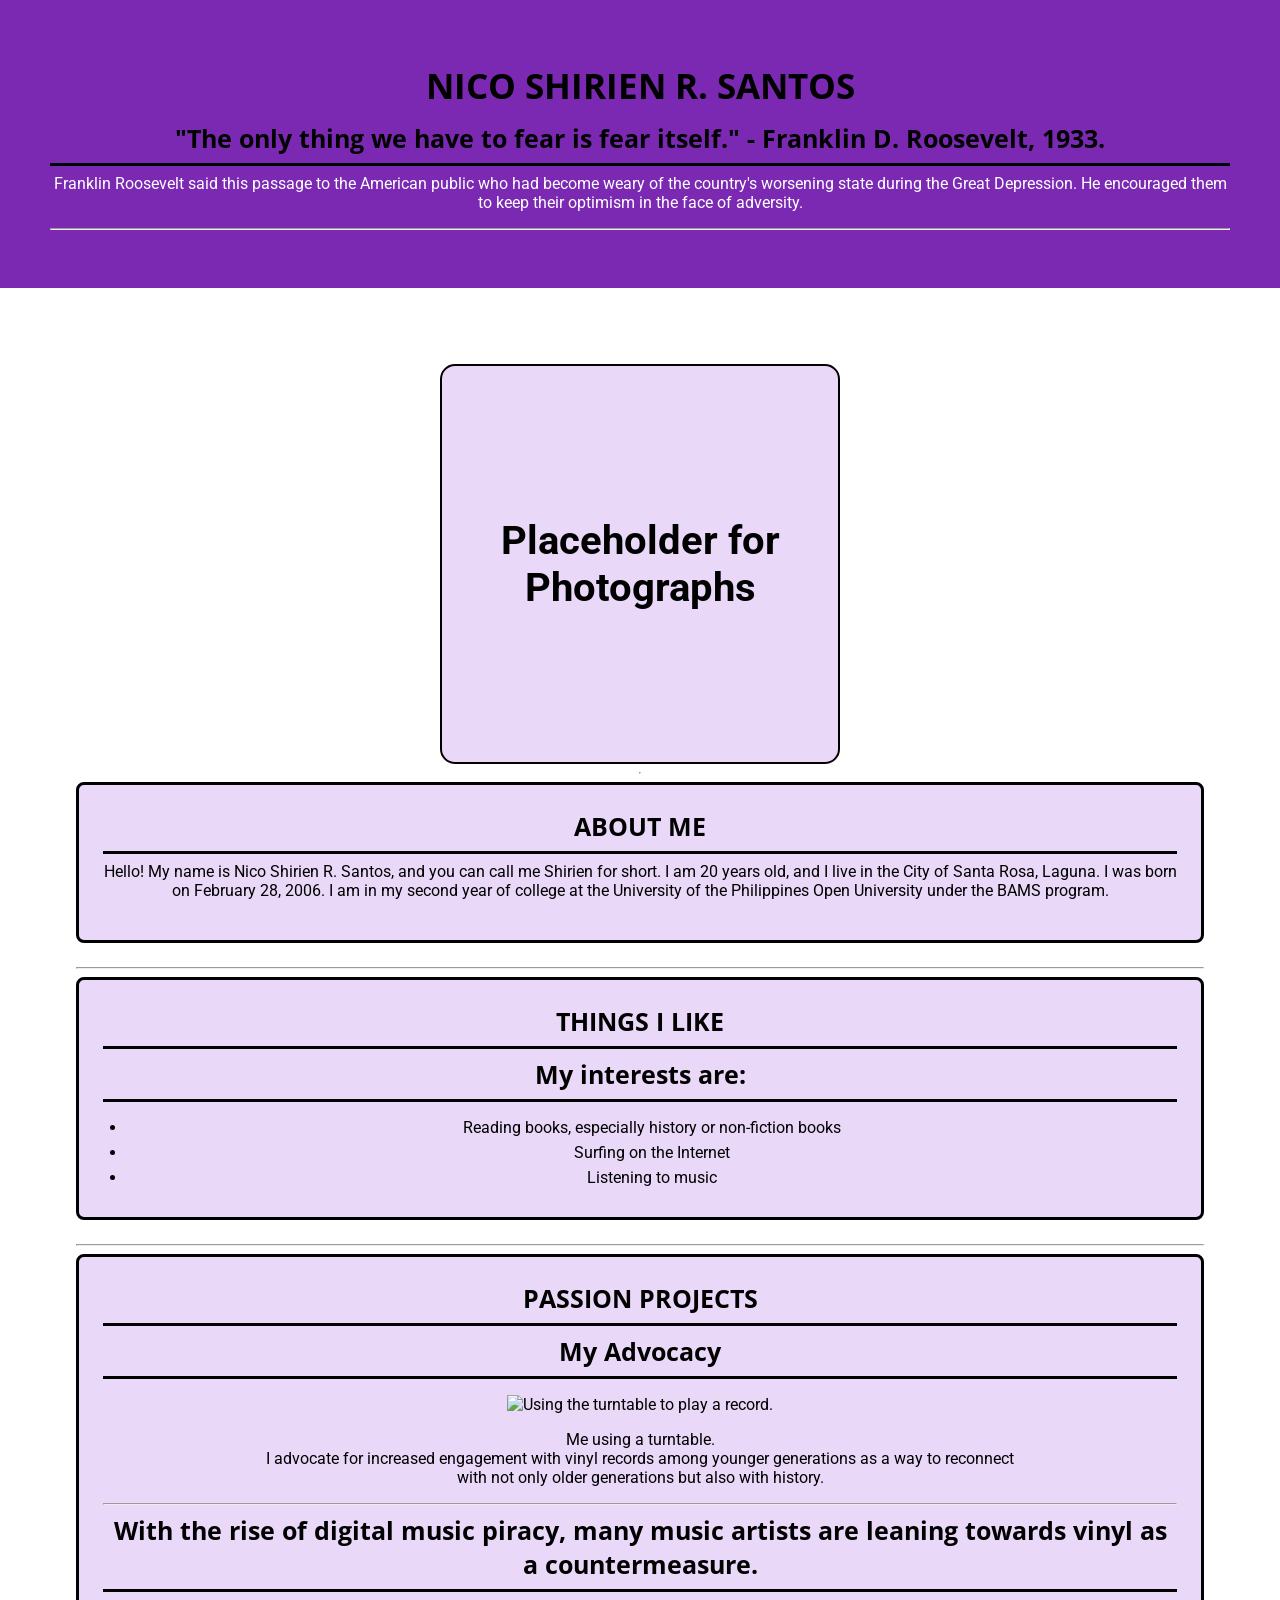
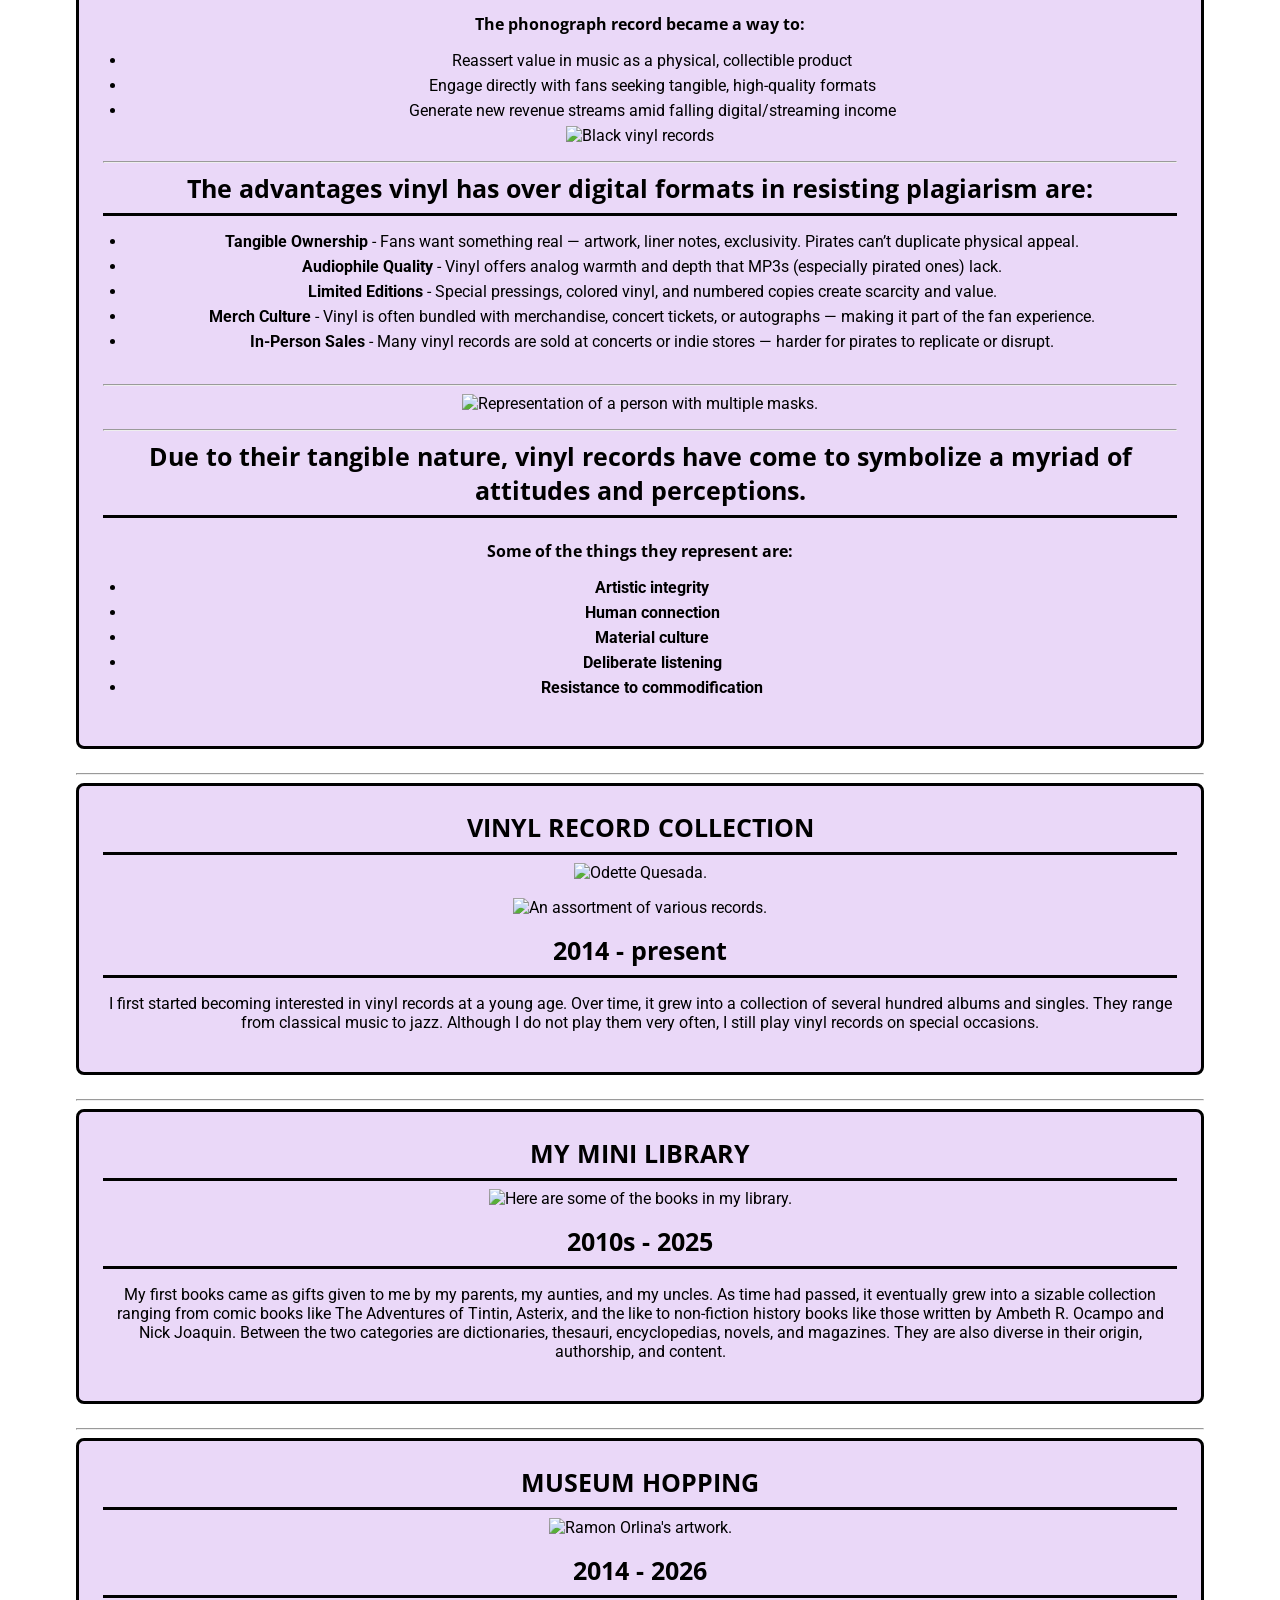
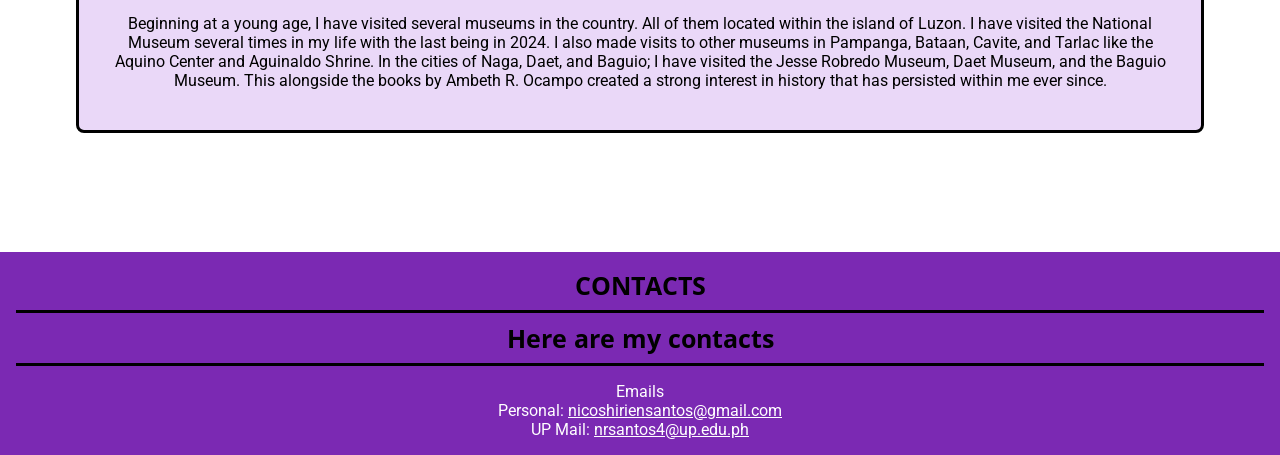
==== index.html @ 2375fdfd "Update index.html" ====
<!DOCTYPE html>
<html lang="en">
<head>
 <meta charset="utf-8">
 <meta name="viewport" content="width=device-width, initial-scale=1.0">
 <title>My Profile</title>
 <link rel="preconnect" href="https://fonts.googleapis.com">
 <link rel="preconnect" href="https://fonts.gstatic.com" crossorigin>
 <link href="https://fonts.googleapis.com/css2?family=Open+Sans:ital,wght@0,300..800;1,300..800&family=Roboto:ital,wght@0,100..900;1,100..900&display=swap"  rel="stylesheet">
 <link rel="stylesheet" href="./style.css">
</head>
<body>
  <header>
     <h1> NICO SHIRIEN R. SANTOS </h1>
     <h2> "The only thing we have to fear is fear itself." - Franklin D. Roosevelt, 1933. </h2>
     <p> Franklin Roosevelt said this passage to the American public who had become weary of the country's worsening state during the Great Depression. He encouraged them to keep their optimism in the face of adversity. 
     </p>
     <hr>
   </header>

<main>
     <div class="myprofile">

     <div class="profile-photo">
           Placeholder for Photographs
     </div>
     
     <hr>
     <div class="profile-content">
     <section>
     <h2> ABOUT ME </h2>
     <p> Hello! My name is Nico Shirien R. Santos, and you can call me Shirien for short. I am 20 years old, and I live in the City of Santa Rosa, Laguna. 
I was born on February 28, 2006. I am in my second year of college at the University of the Philippines Open University under the BAMS program. </p>
     </section>
     <hr>

     <section>
     <h2> THINGS I LIKE </h2>
     <h3> My interests are: </h3>
     <ul>
     <li> Reading books, especially history or non-fiction books </li>
     <li> Surfing on the Internet</li>
     <li> Listening to music </li>
     </ul>
     </section>
     <hr>
 
     <section>
       <h2> PASSION PROJECTS </h2>
       <h3> My Advocacy </h3>
      <p><img src="./images/turntable.jpg" alt="Using the turntable to play a record." height="500" width="380" ></p>

     <figcaption>Me using a turntable.</figcaption>

      <p>
        I advocate for increased engagement with vinyl records among younger generations as a way to reconnect <br> 
        with not only older generations but also with history.
     </p>

     <hr>
      <h3> With the rise of digital music piracy, many music artists are leaning towards vinyl as a countermeasure. </h3>
<h4> The phonograph record became a way to: </h4>
<ul>
<li> Reassert value in music as a physical, collectible product </li>

<li> Engage directly with fans seeking tangible, high-quality formats </li>

<li> Generate new revenue streams amid falling digital/streaming income </li> 
</ul>
     <p><img src="./images/vinylblack.jpg" alt="Black vinyl records" height="500" width="700" ></p>

     <hr>
     <h3>The advantages vinyl has over digital formats in resisting plagiarism are:</h3>
     <ul>
     <li> <strong> Tangible Ownership </strong> - Fans want something real — artwork, liner notes, exclusivity. Pirates can’t duplicate physical appeal. </li>

     <li> <strong> Audiophile Quality </strong> - Vinyl offers analog warmth and depth that MP3s (especially pirated ones) lack. </li> 
   
     <li> <strong> Limited Editions </strong> - Special pressings, colored vinyl, and numbered copies create scarcity and value. </li> 

     <li> <strong> Merch Culture </strong> - Vinyl is often bundled with merchandise, concert tickets, or autographs — making it part of the fan experience. </li>

     <li> <strong> In-Person Sales </strong> - Many vinyl records are sold at concerts or indie stores — harder for pirates to replicate or disrupt. </li>
     </ul>
     <br>
     <hr>
     <p><img src="./images/multiplefaces.png" alt="Representation of a person with multiple masks." height="500"
     width="700" ></p>
     <hr>  
     <h3> Due to their tangible nature, vinyl records have come to symbolize a myriad of attitudes and perceptions. </h3>
     <h4> Some of the things they represent are: </h4>
     <ul>
      <li><strong> Artistic integrity </strong></li>

      <li><strong> Human connection </strong></li> 
   
      <li><strong> Material culture </strong></li> 

      <li><strong> Deliberate listening </strong></li>

      <li><strong> Resistance to commodification </strong></li>
     </ul>
     <br>
     </section>
     <hr>
     <section>
     <h2> VINYL RECORD COLLECTION </h2>
     <p><img src="./images/odette.jpg" alt="Odette Quesada." height="500" width="380"> </p>
    
     <p><img src="./images/assortedrecords.jpg" alt="An assortment of various records." height="500" width="380" > </p> 
     <h3>  2014 - present </h3>
     <p> I first started becoming interested in vinyl records at a young age. Over time, it grew into a collection of several hundred albums and singles. 
They range from classical music to jazz. Although I do not play them very often, I still play vinyl records on special occasions. </p>
     </section>
     <hr>
     <section>
     <h2> MY MINI LIBRARY </h2>
     <p><img src="./images/ambeth.jpg" alt="Here are some of the books in my library." height="500" width="380" ></p>
     <h3>  2010s - 2025 </h3>
     <p> My first books came as gifts given to me by my parents, my aunties, and my uncles. As time had passed, it eventually grew into a sizable collection ranging   from comic books like The Adventures of Tintin, Asterix, and the like to non-fiction history books like those written by Ambeth R. Ocampo and Nick Joaquin.
Between the two categories are dictionaries, thesauri, encyclopedias, novels, and magazines. They are also diverse in their origin, authorship, and content. </p>
     </section>
     <hr>
     <section>
     <h2> MUSEUM HOPPING </h2>
     <p><img src="./images/arcanum.jpg" alt="Ramon Orlina's artwork." height="400" width="560" ></p>
     <h3>  2014 - 2026 </h3>
     <p> Beginning at a young age, I have visited several museums in the country. All of them located within the island of Luzon.
I have visited the National Museum several times in my life with the last being in 2024. I also made visits to other museums in Pampanga, Bataan, Cavite, and Tarlac like the Aquino Center and Aguinaldo Shrine. In the cities of Naga, Daet, and Baguio; I have visited the Jesse Robredo Museum, Daet Museum, and the Baguio Museum. This alongside the books by Ambeth R. Ocampo created a strong interest in history that has persisted within me ever since. </p>
     </section>
     <br>
     </div>
     </div>
     </main>

<footer>
     <h2> CONTACTS </h2>
     <h3> Here are my contacts </h3>
     <p> Emails </p>
     <p>Personal: <a href="mailto:nicoshiriensantos@gmail.com">nicoshiriensantos@gmail.com</a></p>
     <p>UP Mail: <a href="mailto:nrsantos4@up.edu.ph">nrsantos4@up.edu.ph</a></p>
</footer>

</body>
</html>
---- style.css ----
/* Webpage style */
body {
    margin: 0;
    padding: 0;
    font-family: Roboto;  
}

h1, h2, h3, h4 { 
   font-family: Open Sans, sans-serif;
   color: #000000;
}
 

/* Header */
header {
    background-color:  #7B29B3;
    color: #FFFFFF;
    text-align: center;
    padding: 50px;
}

header h1 {
    font-size: 35px;
    margin: 12px;
}


/* Flexbox layout for main */

main {
    max-width: 2000px ;
    margin: 32px;
    padding: 20px;
}


.myprofile {
    display: flex;
    flex-direction: column;   
    justify-content: center;  
    align-items: center;      
    text-align: center;       
    padding: 24px;
}


/* Photo placeholder */

.profile-photo {
    width: 400px;
    height: 400px;
    flex-shrink: 0;
    background-color: #EAD8F8;
    color: #000000;
    border: 2.5px solid #000000;
    border-radius: 15px;
    display: flex;
    align-items: center;
    justify-content: center;
    text-align: center;
    font-size: 40px;
    font-weight: bold;
    padding: 50px;
    box-sizing: border-box;   
}

/* Content beside the placeholder */
.profile-content {
    flex: 1;
    min-width: 0;
}

/* Sections + box model */
section {
    background-color: #EAD8F8;
    margin-bottom: 24px;
    padding: 24px;
    border: 3px solid #000000;
    border-radius: 8px;
}

/* Headings */
h2 {
    color: #000000;
    font-size: 25px;
    margin-top: 0;
    margin-bottom: 8px;
    border-bottom: 3px solid #000000;
    padding-bottom: 8px;
}

h3 {
    color: #000000;
    font-size: 25px;
    margin-top: 0;
    margin-bottom: 16px;
    border-bottom: 3px solid #000000;
    padding-bottom: 8px;
}


h4 {
    color: #000000;
    font-size: 16px;
    margin-bottom: 4px;
}

/* Paragraphs and lists */
p {
    margin-top: 0;
}

ul {
    padding-left: 24px;
    margin-bottom: 0;
}

li {
    margin-bottom: 6px;
}

/* Links */
a {
    color: #FFFFFF;
    overflow-wrap: normal;
}

a:hover {
    color: #8A4B08;
}

/* Footer */
footer {
    background-color: #7B29B3;
    color: #FFFFFF;
    text-align: center;
    padding: 16px;
    margin-top: 30px;
}

footer p {
        margin: 0;
}

/* Adaptation for mobile screens */
@media (max-width: 600px) {   
  header {
    padding: 20px 16px;
  }

  header h1 {
    font-size: 30px;
  }


  .quote {
        font-size: 20px;
  }


  main {
    margin: 10px auto;
    padding: 5px;
  }

  .myprofile {
    flex-direction: column;
    align-items: center;
    gap: 16px;
  }

   .profile-photo {
     width: 100%;
     max-width: 340px;
     height: 340px;
  }
            

  .profile-content {
    width: 100%;
    box-sizing: border-box;
    text-align: center;
  }
    
  img {
    max-width: 100%;
    height: auto;
    display: block;
  }
    
  h2 {
    font-size: 20px;

  }

  h3 {
    font-size: 15px;  
  }

  h4 {
    font-size: 14px;
  } 

}
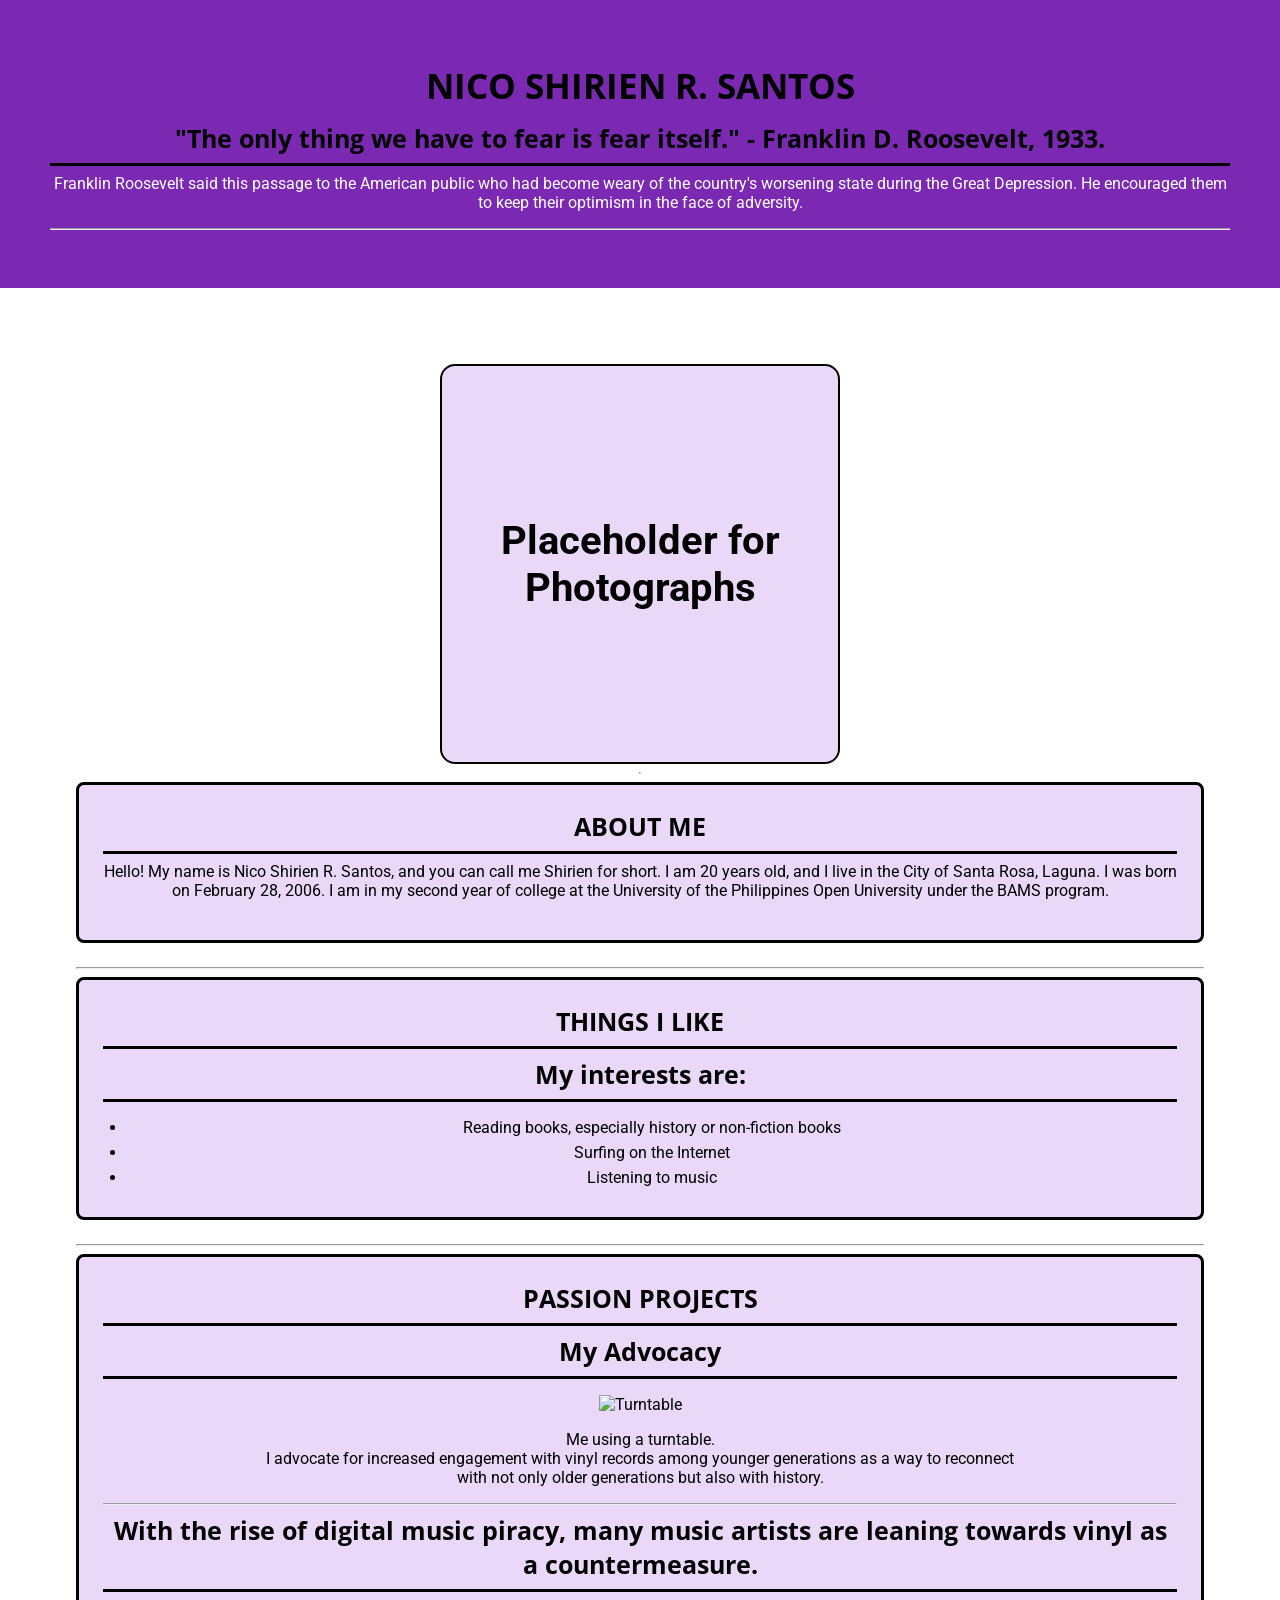
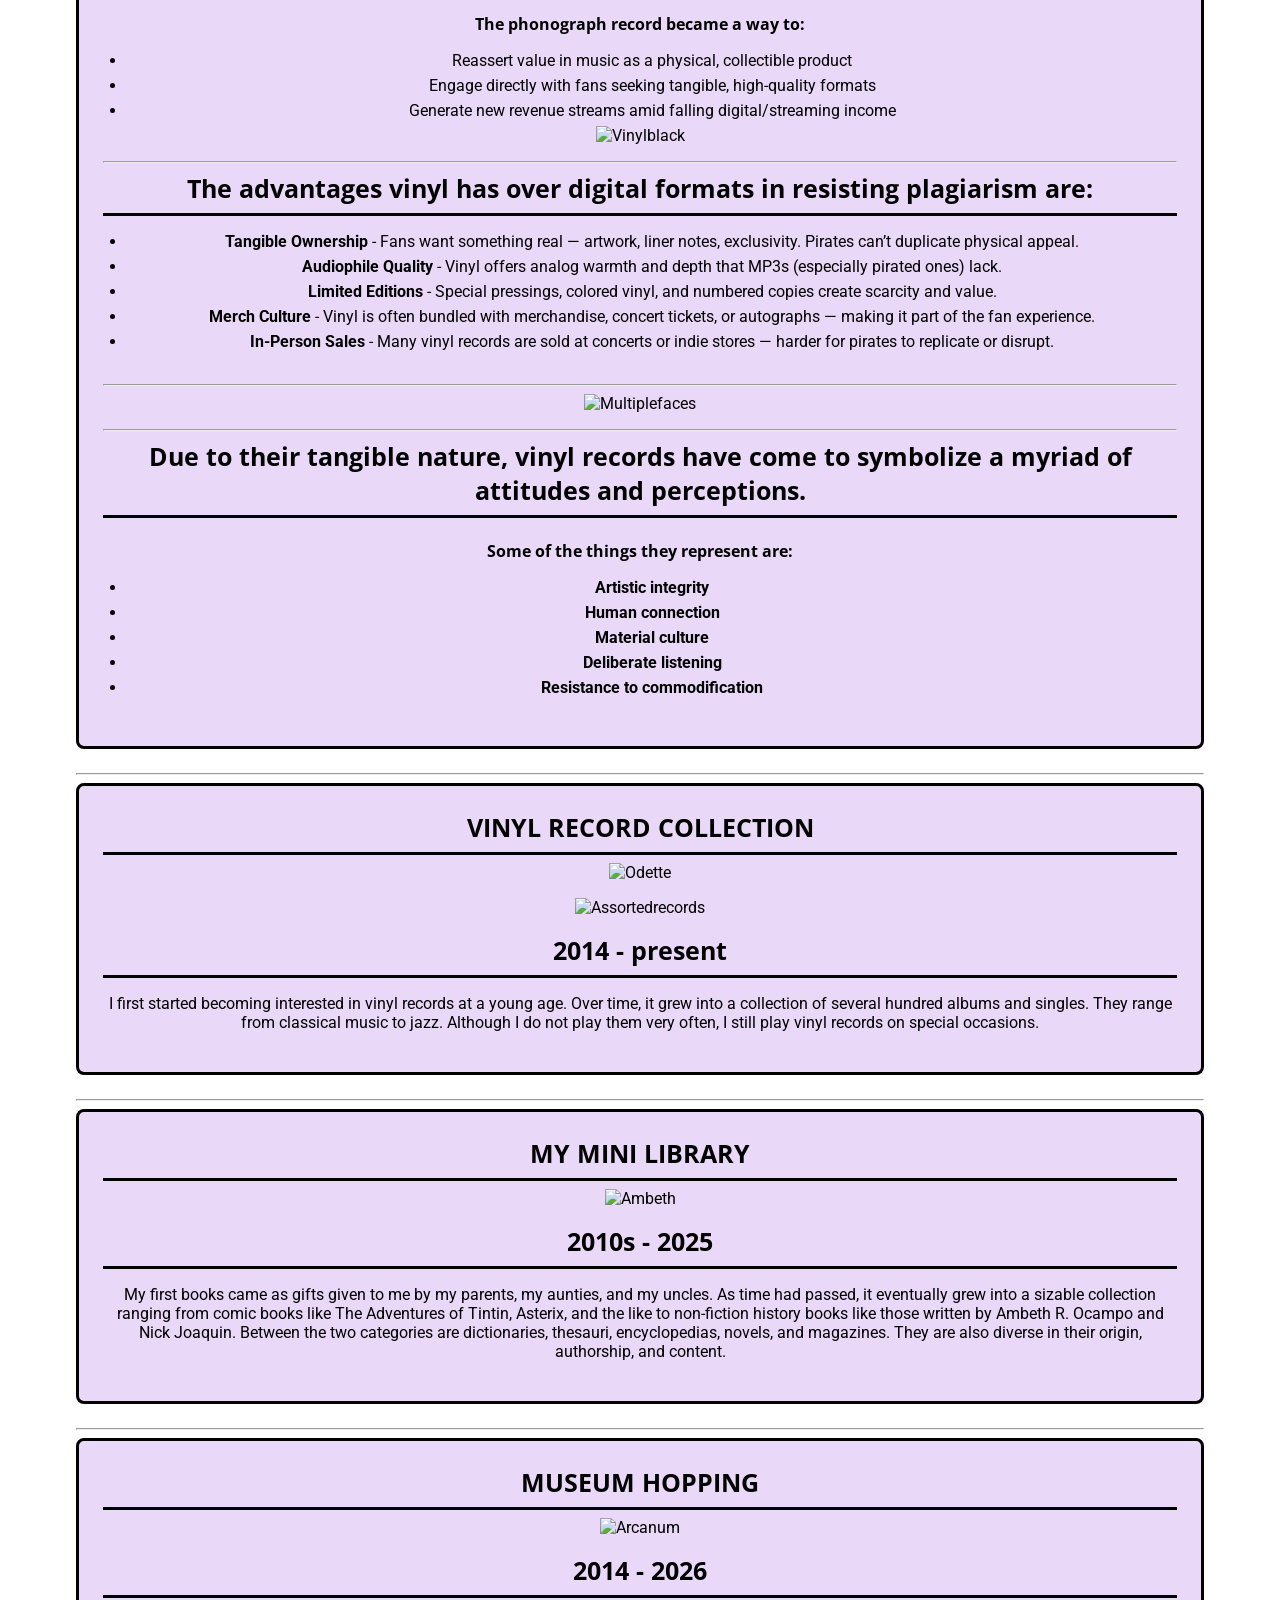
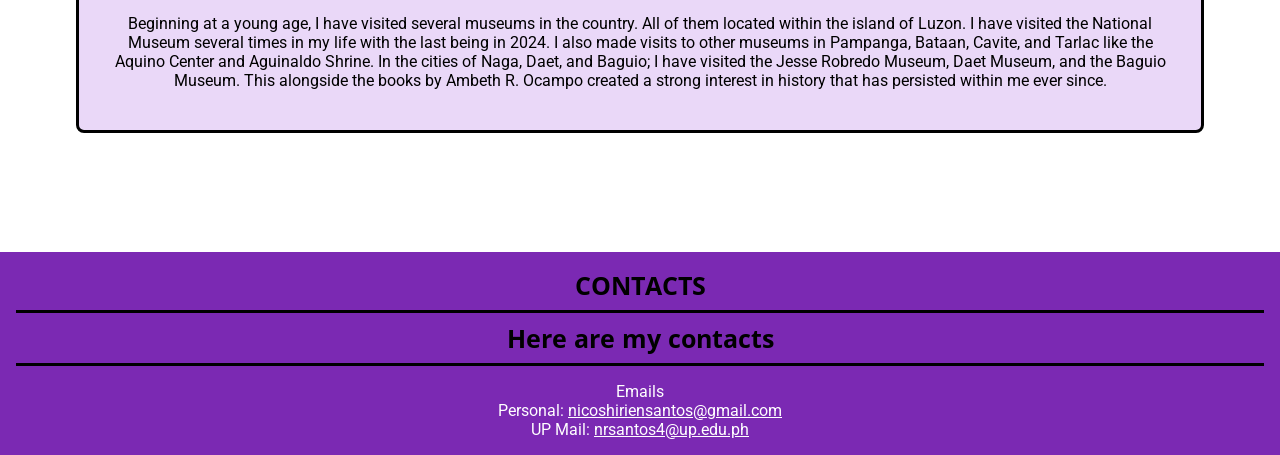
==== commit 98df5e32: "Update index.html" ====
--- a/index.html
+++ b/index.html
@@ -48,7 +48,7 @@
      <section>
        <h2> PASSION PROJECTS </h2>
        <h3> My Advocacy </h3>
-      <p><img src="./images/turntable.jpg" alt="Using the turntable to play a record." height="500" width="380" ></p>
+      <p><img src="images/turntable.jpg" alt="Turntable" height="500" width="380" ></p>
 
      <figcaption>Me using a turntable.</figcaption>
 
@@ -67,7 +67,7 @@
 
 <li> Generate new revenue streams amid falling digital/streaming income </li> 
 </ul>
-     <p><img src="./images/vinylblack.jpg" alt="Black vinyl records" height="500" width="700" ></p>
+     <p><img src="images/vinylblack.jpg" alt="Vinylblack" height="500" width="700" ></p>
 
      <hr>
      <h3>The advantages vinyl has over digital formats in resisting plagiarism are:</h3>
@@ -84,7 +84,7 @@
      </ul>
      <br>
      <hr>
-     <p><img src="./images/multiplefaces.png" alt="Representation of a person with multiple masks." height="500"
+     <p><img src="images/multiplefaces.png" alt="Multiplefaces" height="500"
      width="700" ></p>
      <hr>  
      <h3> Due to their tangible nature, vinyl records have come to symbolize a myriad of attitudes and perceptions. </h3>
@@ -105,9 +105,9 @@
      <hr>
      <section>
      <h2> VINYL RECORD COLLECTION </h2>
-     <p><img src="./images/odette.jpg" alt="Odette Quesada." height="500" width="380"> </p>
+     <p><img src="images/odette.jpg" alt="Odette" height="500" width="380"> </p>
     
-     <p><img src="./images/assortedrecords.jpg" alt="An assortment of various records." height="500" width="380" > </p> 
+     <p><img src="images/assortedrecords.jpg" alt="Assortedrecords" height="500" width="380" > </p> 
      <h3>  2014 - present </h3>
      <p> I first started becoming interested in vinyl records at a young age. Over time, it grew into a collection of several hundred albums and singles. 
 They range from classical music to jazz. Although I do not play them very often, I still play vinyl records on special occasions. </p>
@@ -115,7 +115,7 @@
      <hr>
      <section>
      <h2> MY MINI LIBRARY </h2>
-     <p><img src="./images/ambeth.jpg" alt="Here are some of the books in my library." height="500" width="380" ></p>
+     <p><img src="images/ambeth.jpg" alt="Ambeth" height="500" width="380" ></p>
      <h3>  2010s - 2025 </h3>
      <p> My first books came as gifts given to me by my parents, my aunties, and my uncles. As time had passed, it eventually grew into a sizable collection ranging   from comic books like The Adventures of Tintin, Asterix, and the like to non-fiction history books like those written by Ambeth R. Ocampo and Nick Joaquin.
 Between the two categories are dictionaries, thesauri, encyclopedias, novels, and magazines. They are also diverse in their origin, authorship, and content. </p>
@@ -123,7 +123,7 @@
      <hr>
      <section>
      <h2> MUSEUM HOPPING </h2>
-     <p><img src="./images/arcanum.jpg" alt="Ramon Orlina's artwork." height="400" width="560" ></p>
+     <p><img src="images/arcanum.jpg" alt="Arcanum" height="400" width="560" ></p>
      <h3>  2014 - 2026 </h3>
      <p> Beginning at a young age, I have visited several museums in the country. All of them located within the island of Luzon.
 I have visited the National Museum several times in my life with the last being in 2024. I also made visits to other museums in Pampanga, Bataan, Cavite, and Tarlac like the Aquino Center and Aguinaldo Shrine. In the cities of Naga, Daet, and Baguio; I have visited the Jesse Robredo Museum, Daet Museum, and the Baguio Museum. This alongside the books by Ambeth R. Ocampo created a strong interest in history that has persisted within me ever since. </p>
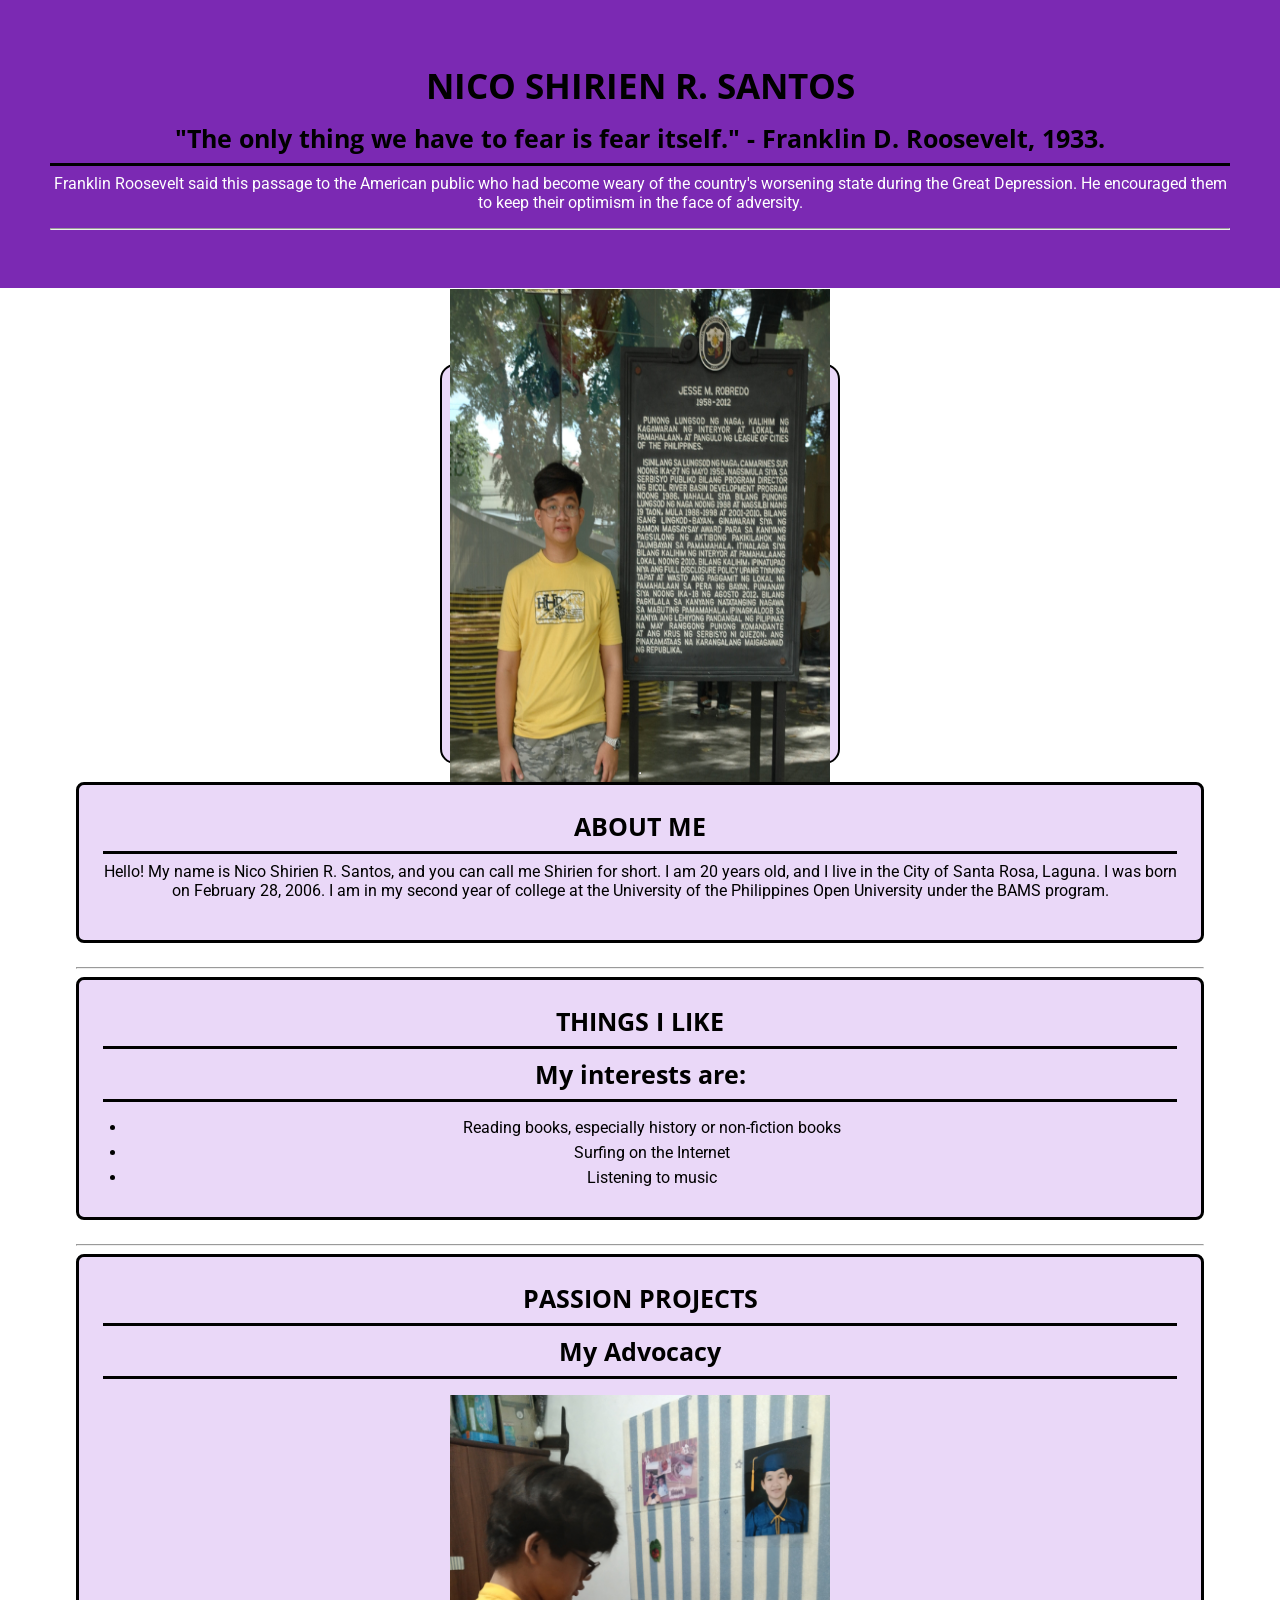
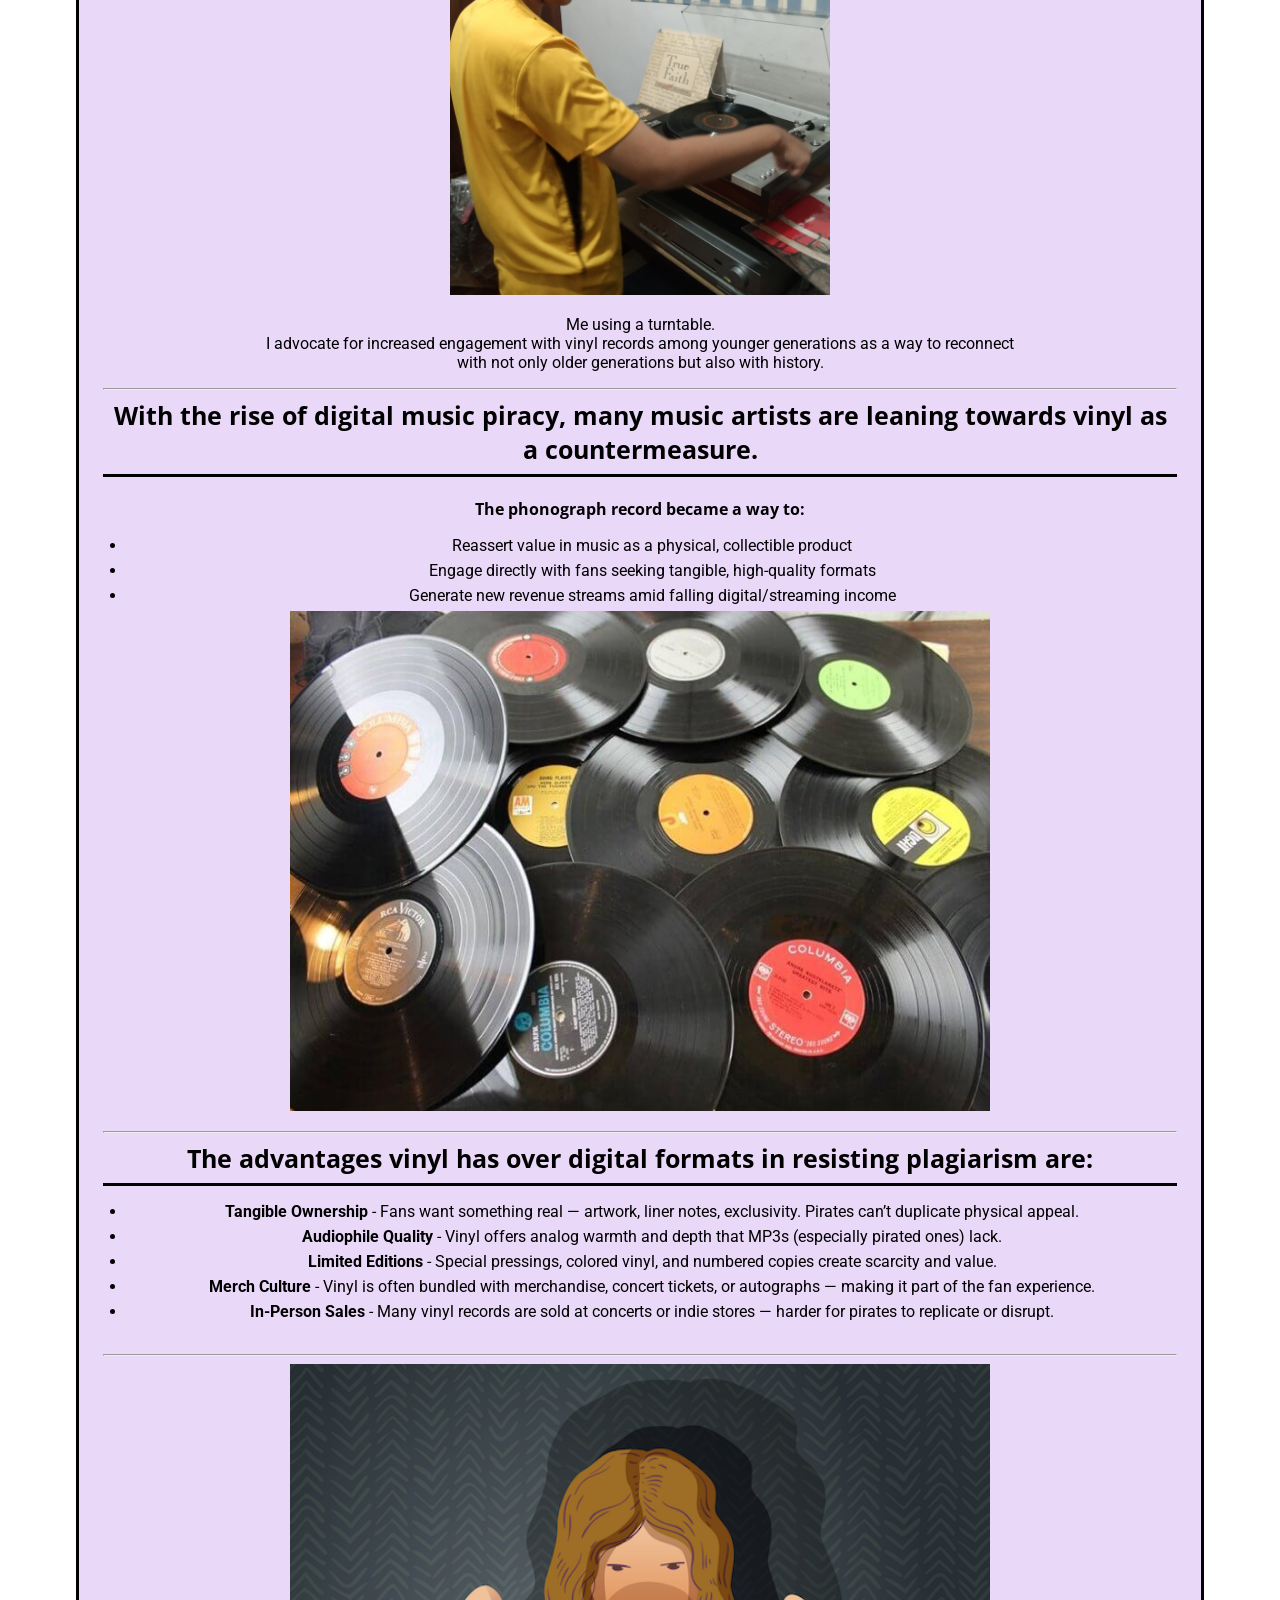
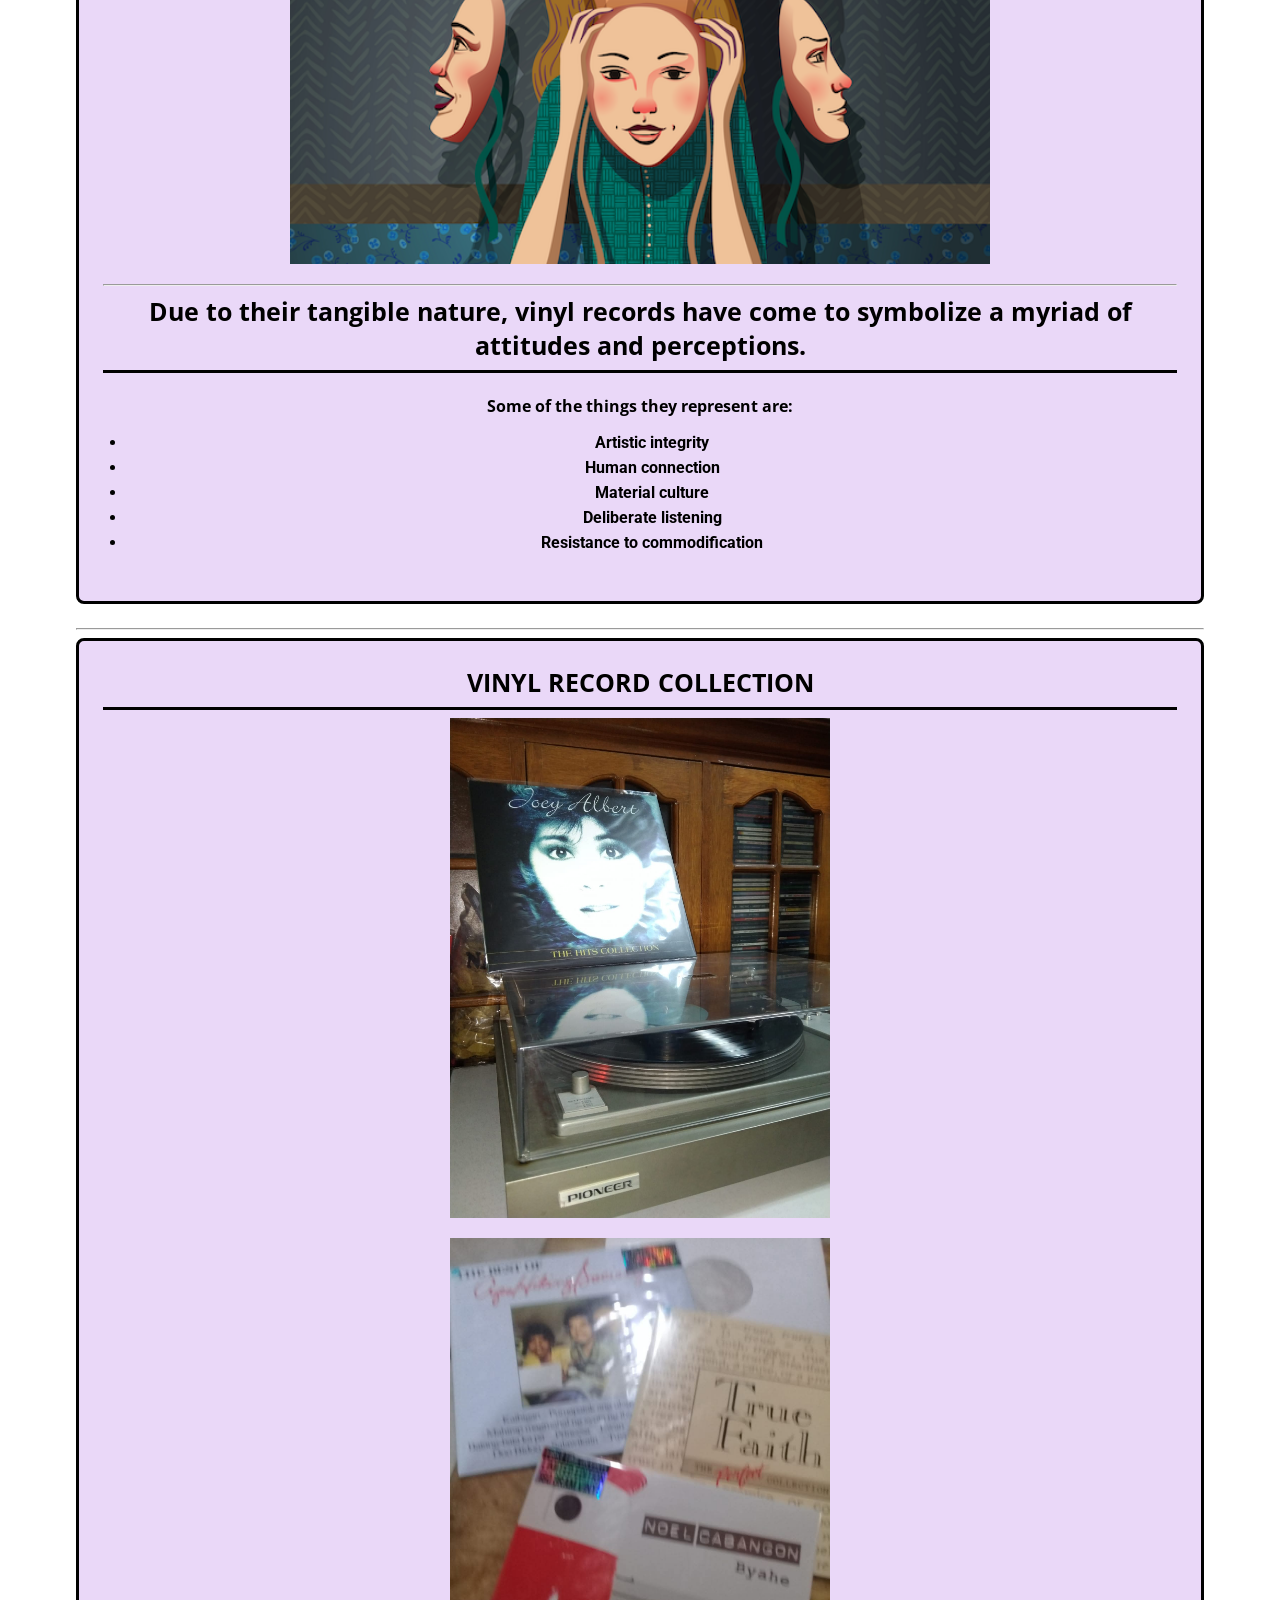
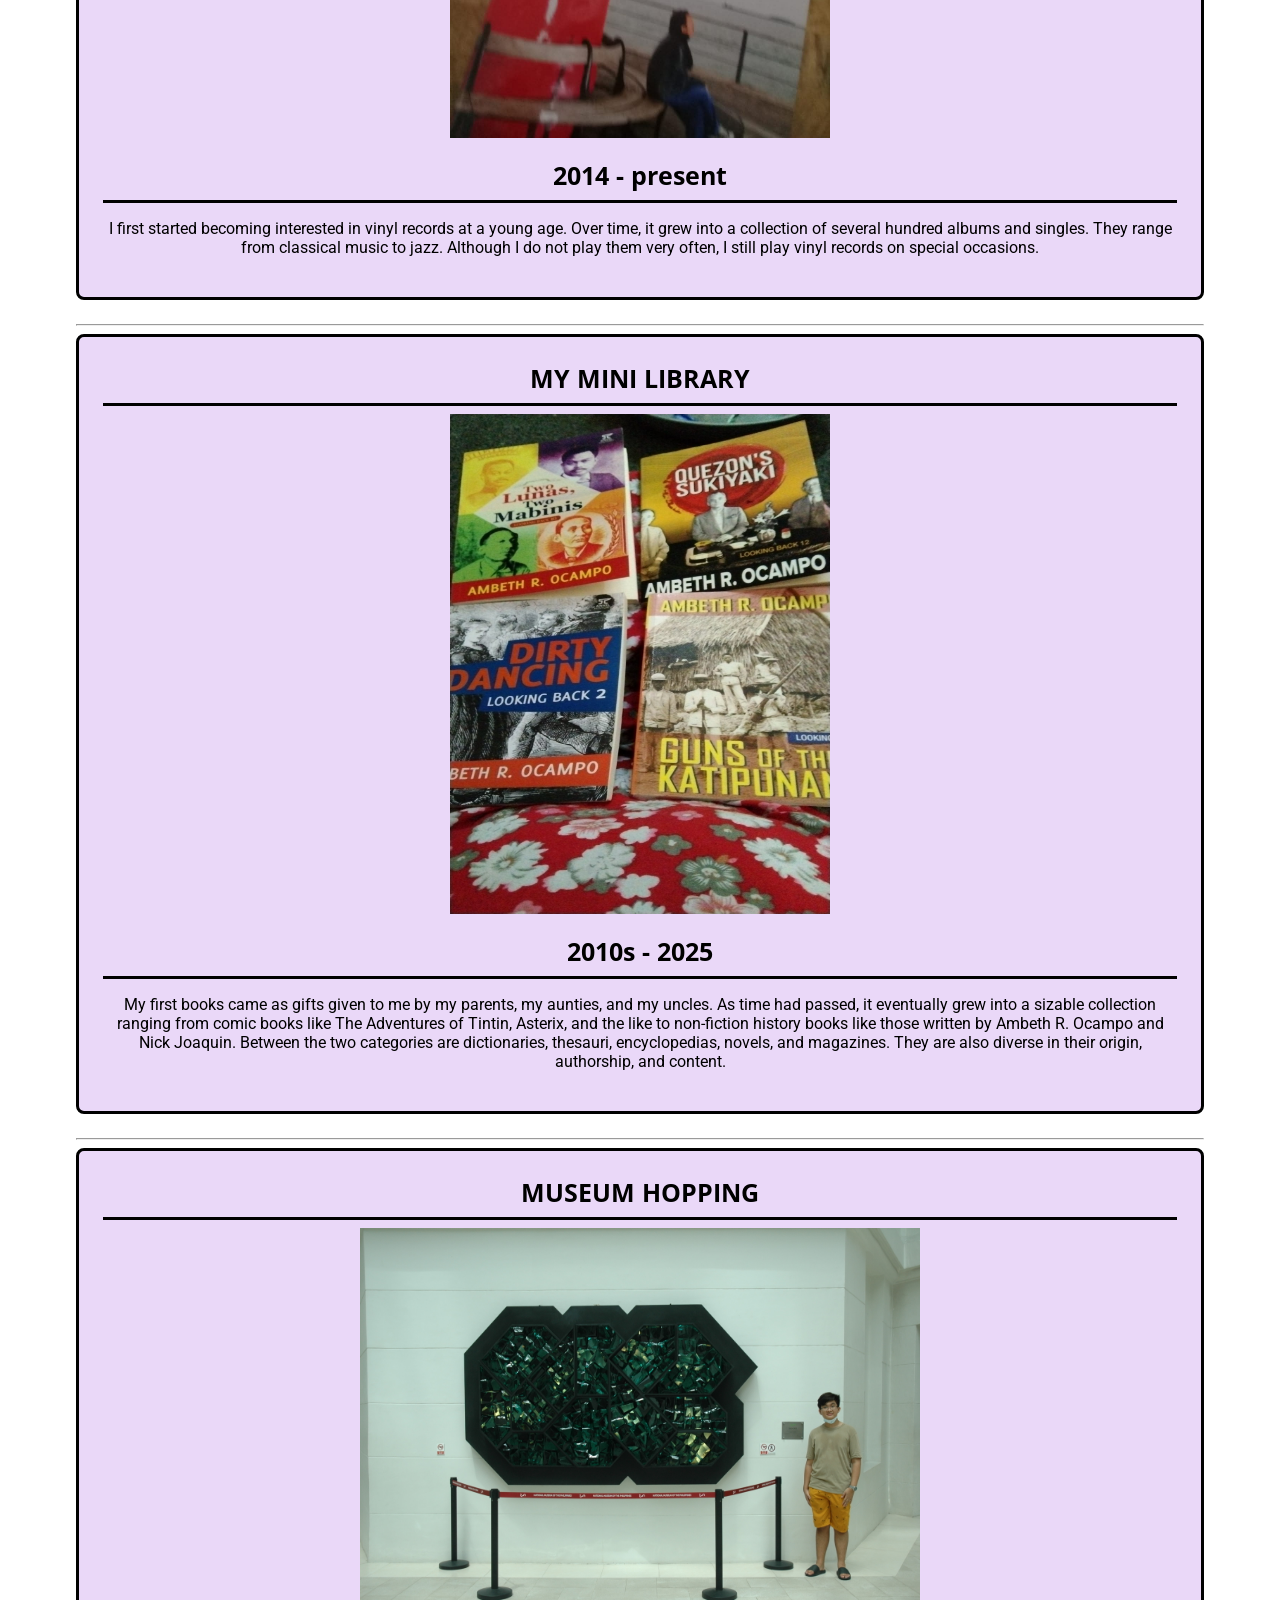
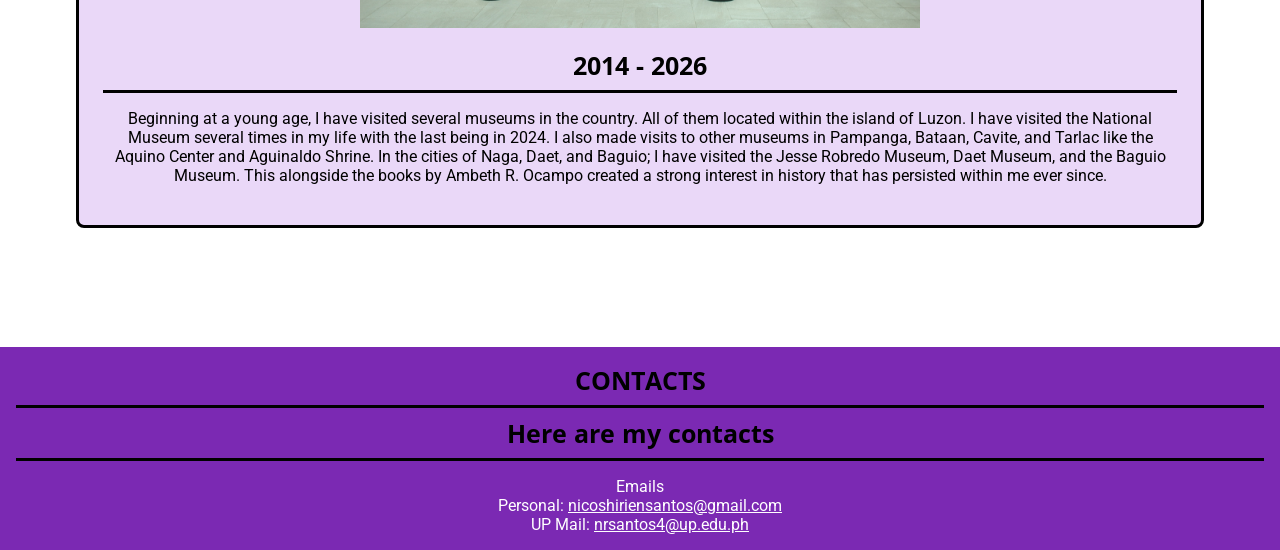
==== commit 6338dfe5: "Update profile details and images in index.html" ====
--- a/index.html
+++ b/index.html
@@ -22,7 +22,7 @@
      <div class="myprofile">
 
      <div class="profile-photo">
-           Placeholder for Photographs
+          <p><img src="images/jesserobredocropped.jpg" alt="Jesse Robredo cropped" height="500" width="380" ></p>
      </div>
      
      <hr>
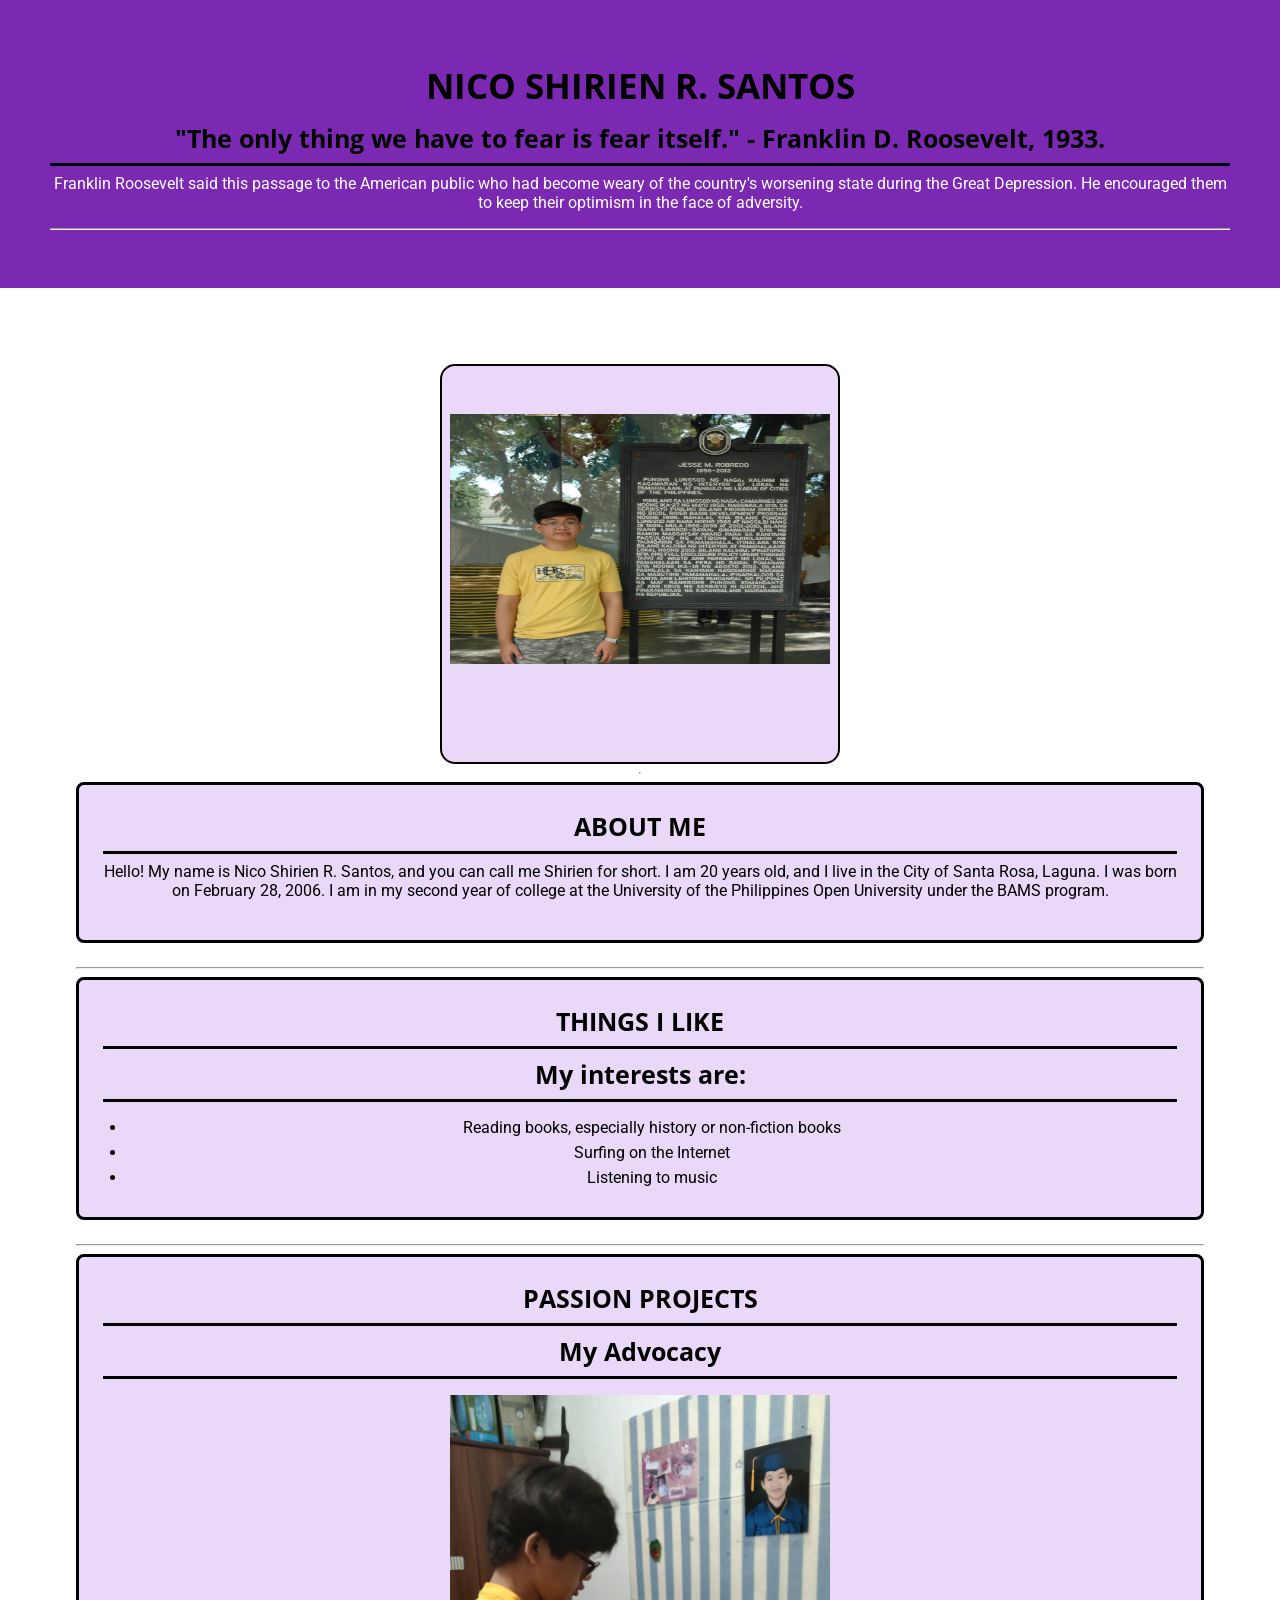
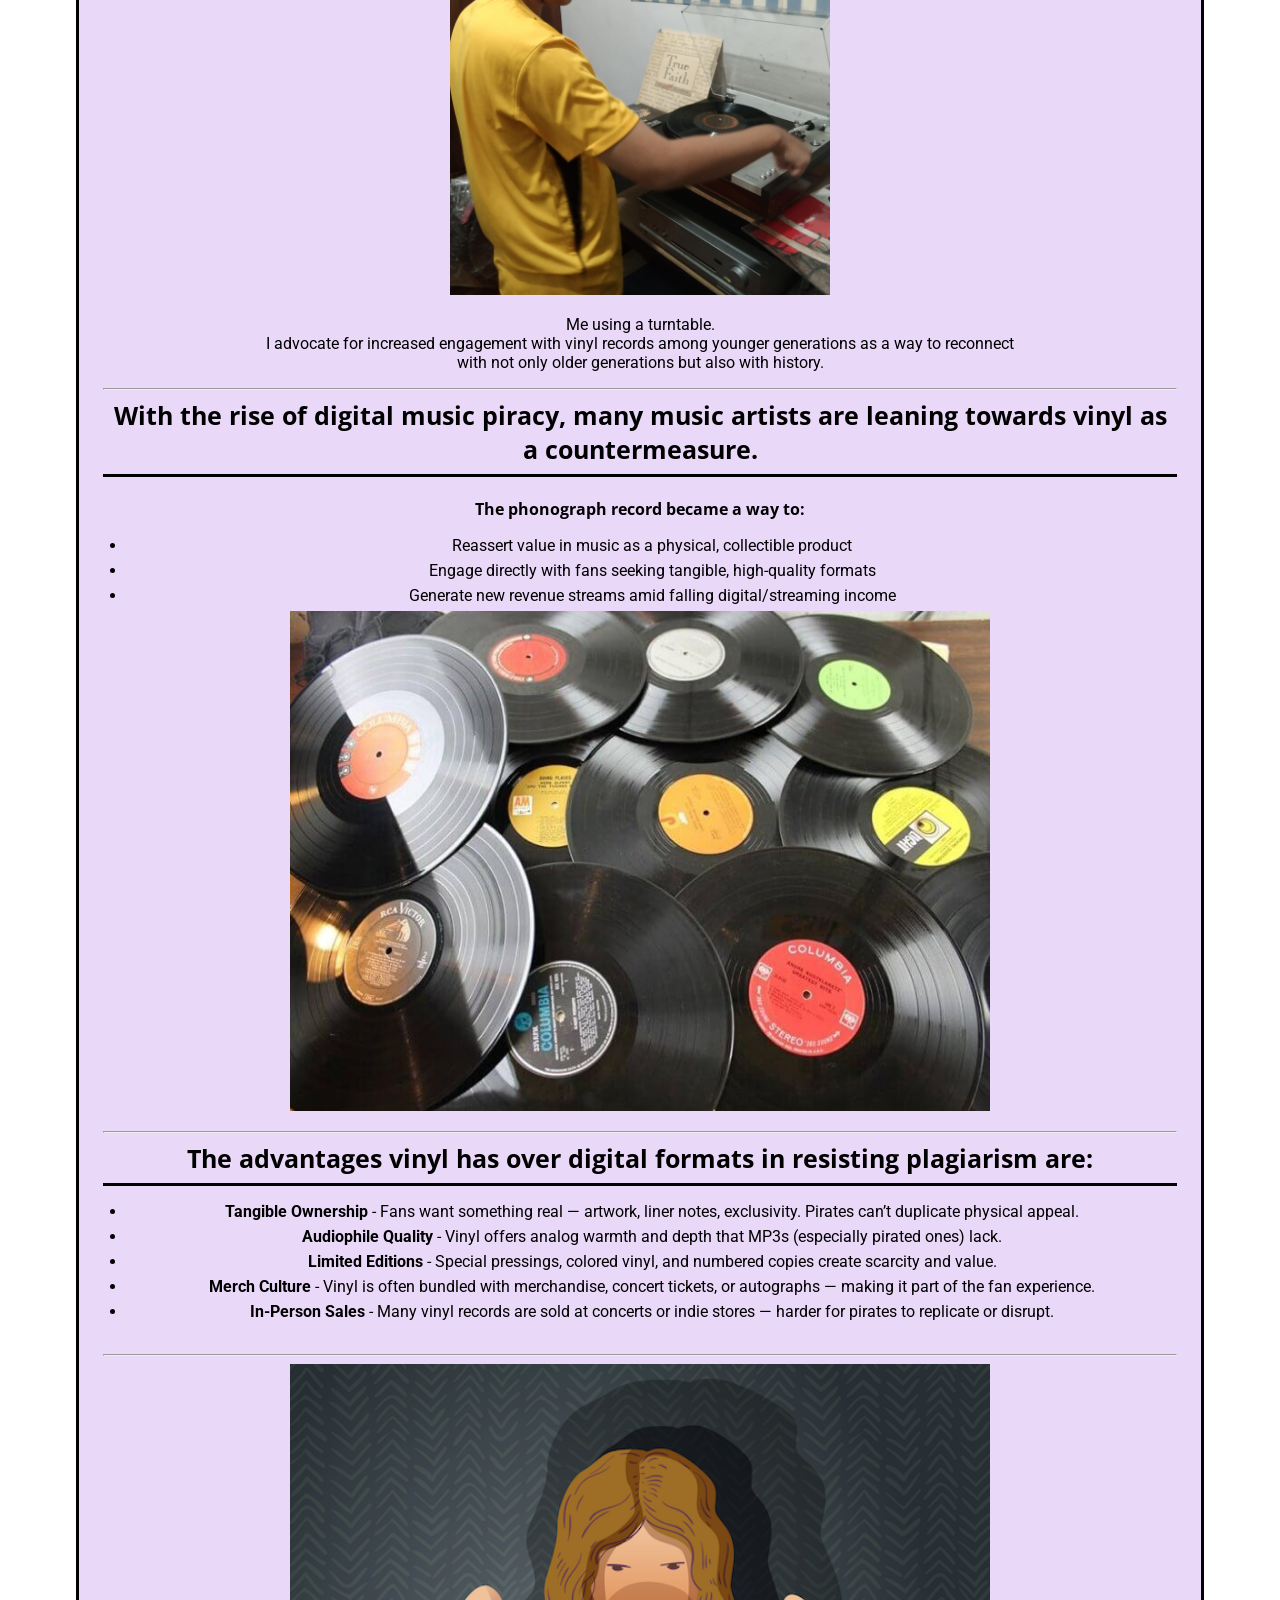
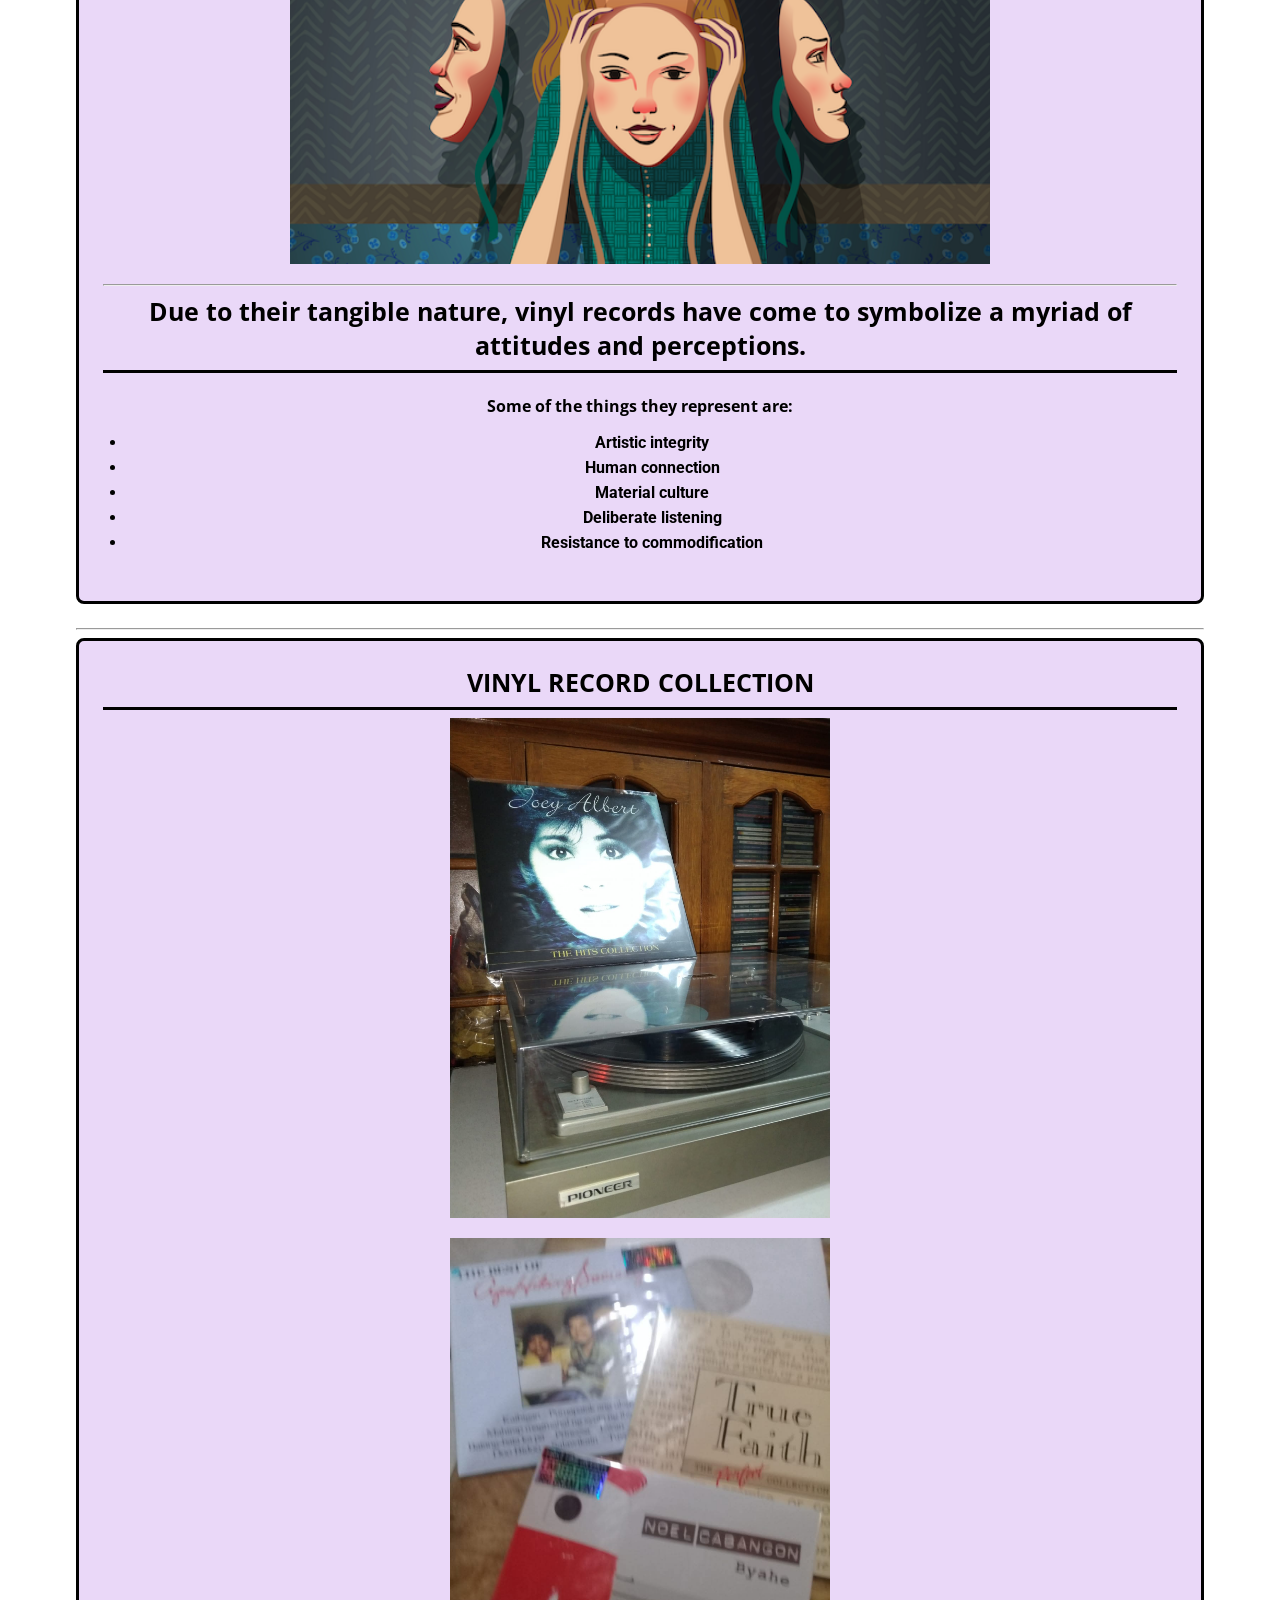
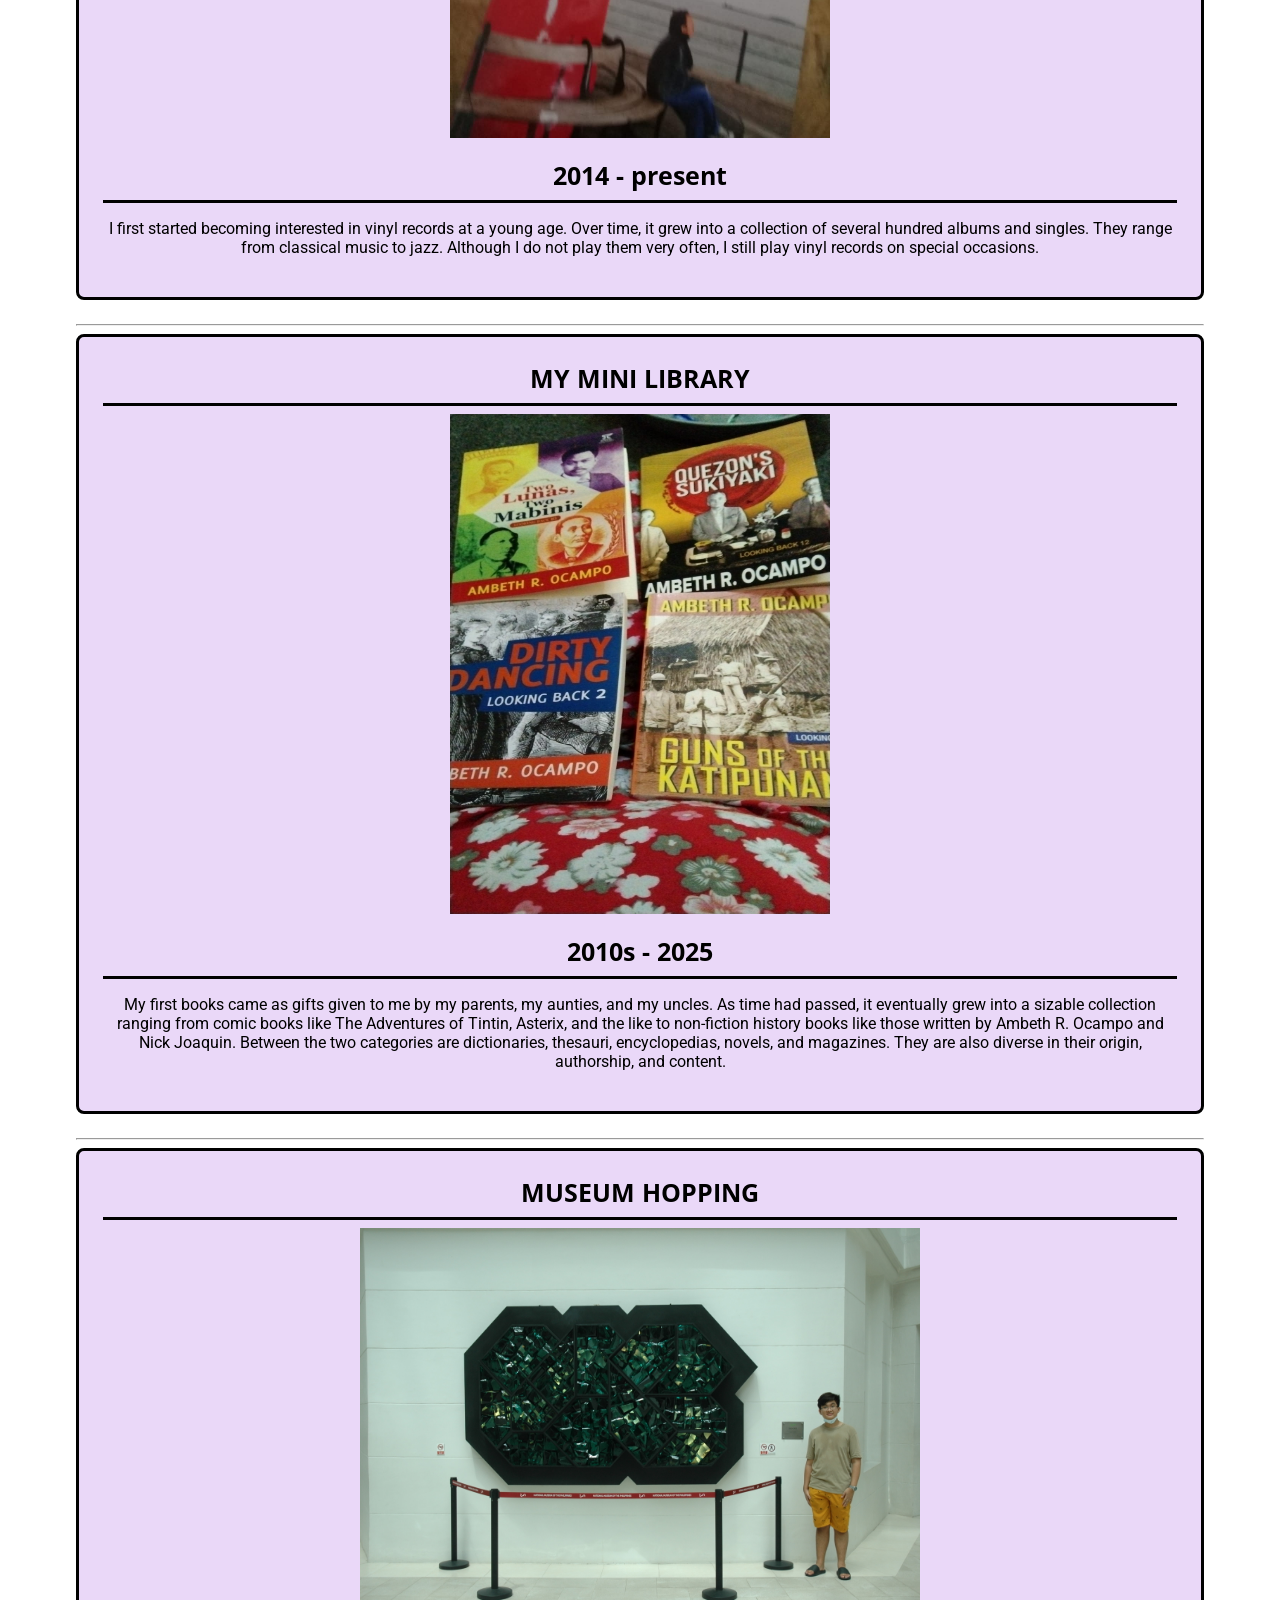
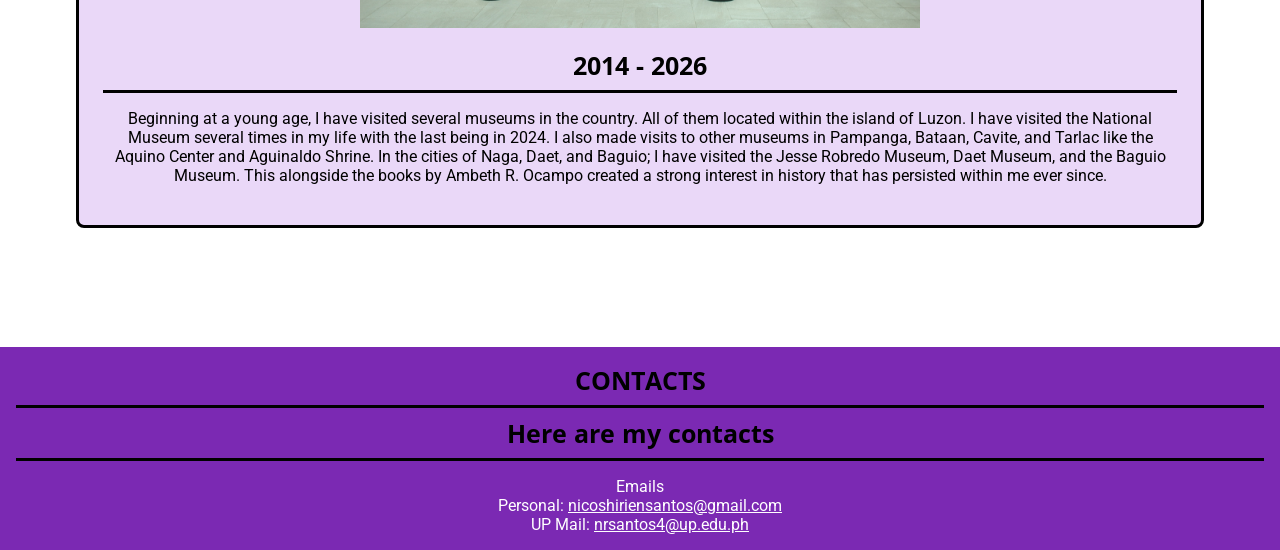
==== commit 8ca09814: "Fix HTML formatting and update profile content" ====
--- a/index.html
+++ b/index.html
@@ -22,7 +22,7 @@
      <div class="myprofile">
 
      <div class="profile-photo">
-          <p><img src="images/jesserobredocropped.jpg" alt="Jesse Robredo cropped" height="500" width="380" ></p>
+          <p><img src="images/jesserobredocropped.jpg" alt="Jesse Robredo cropped" height="250" width="380" ></p>
      </div>
      
      <hr>
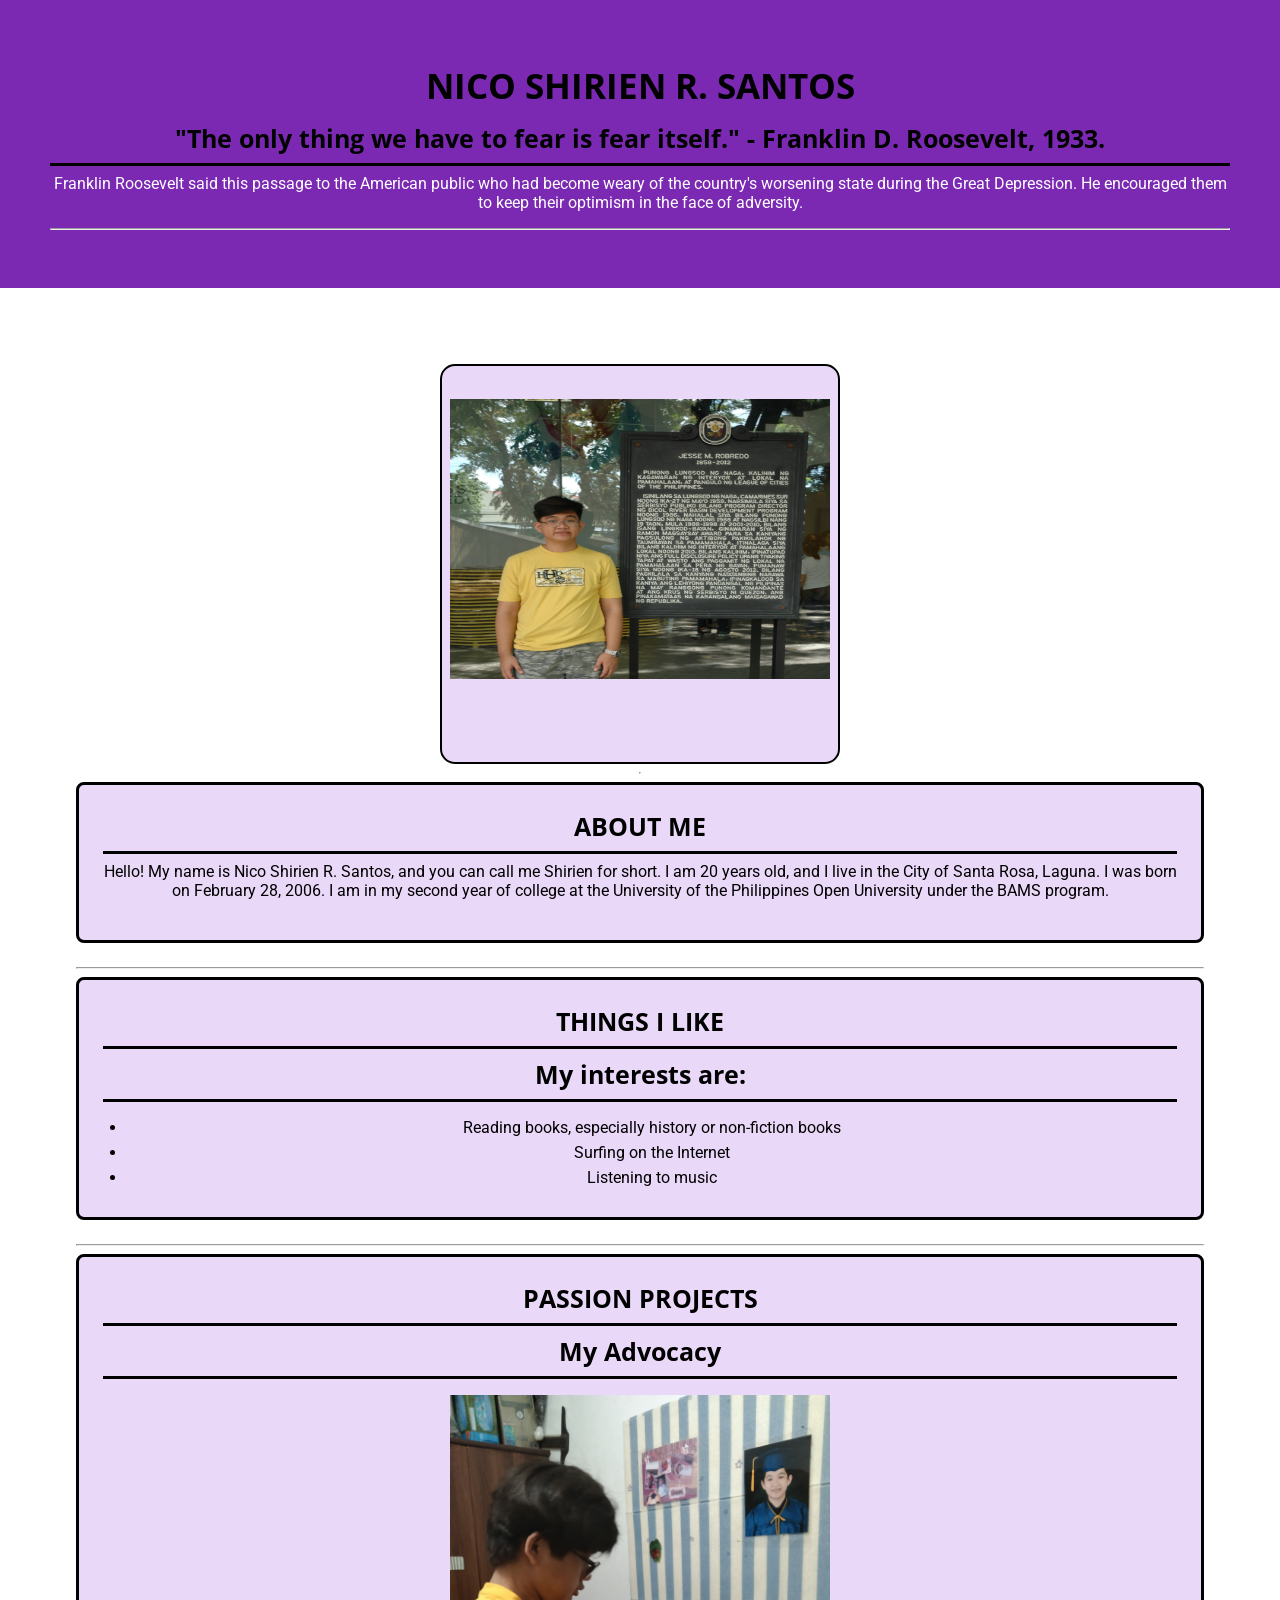
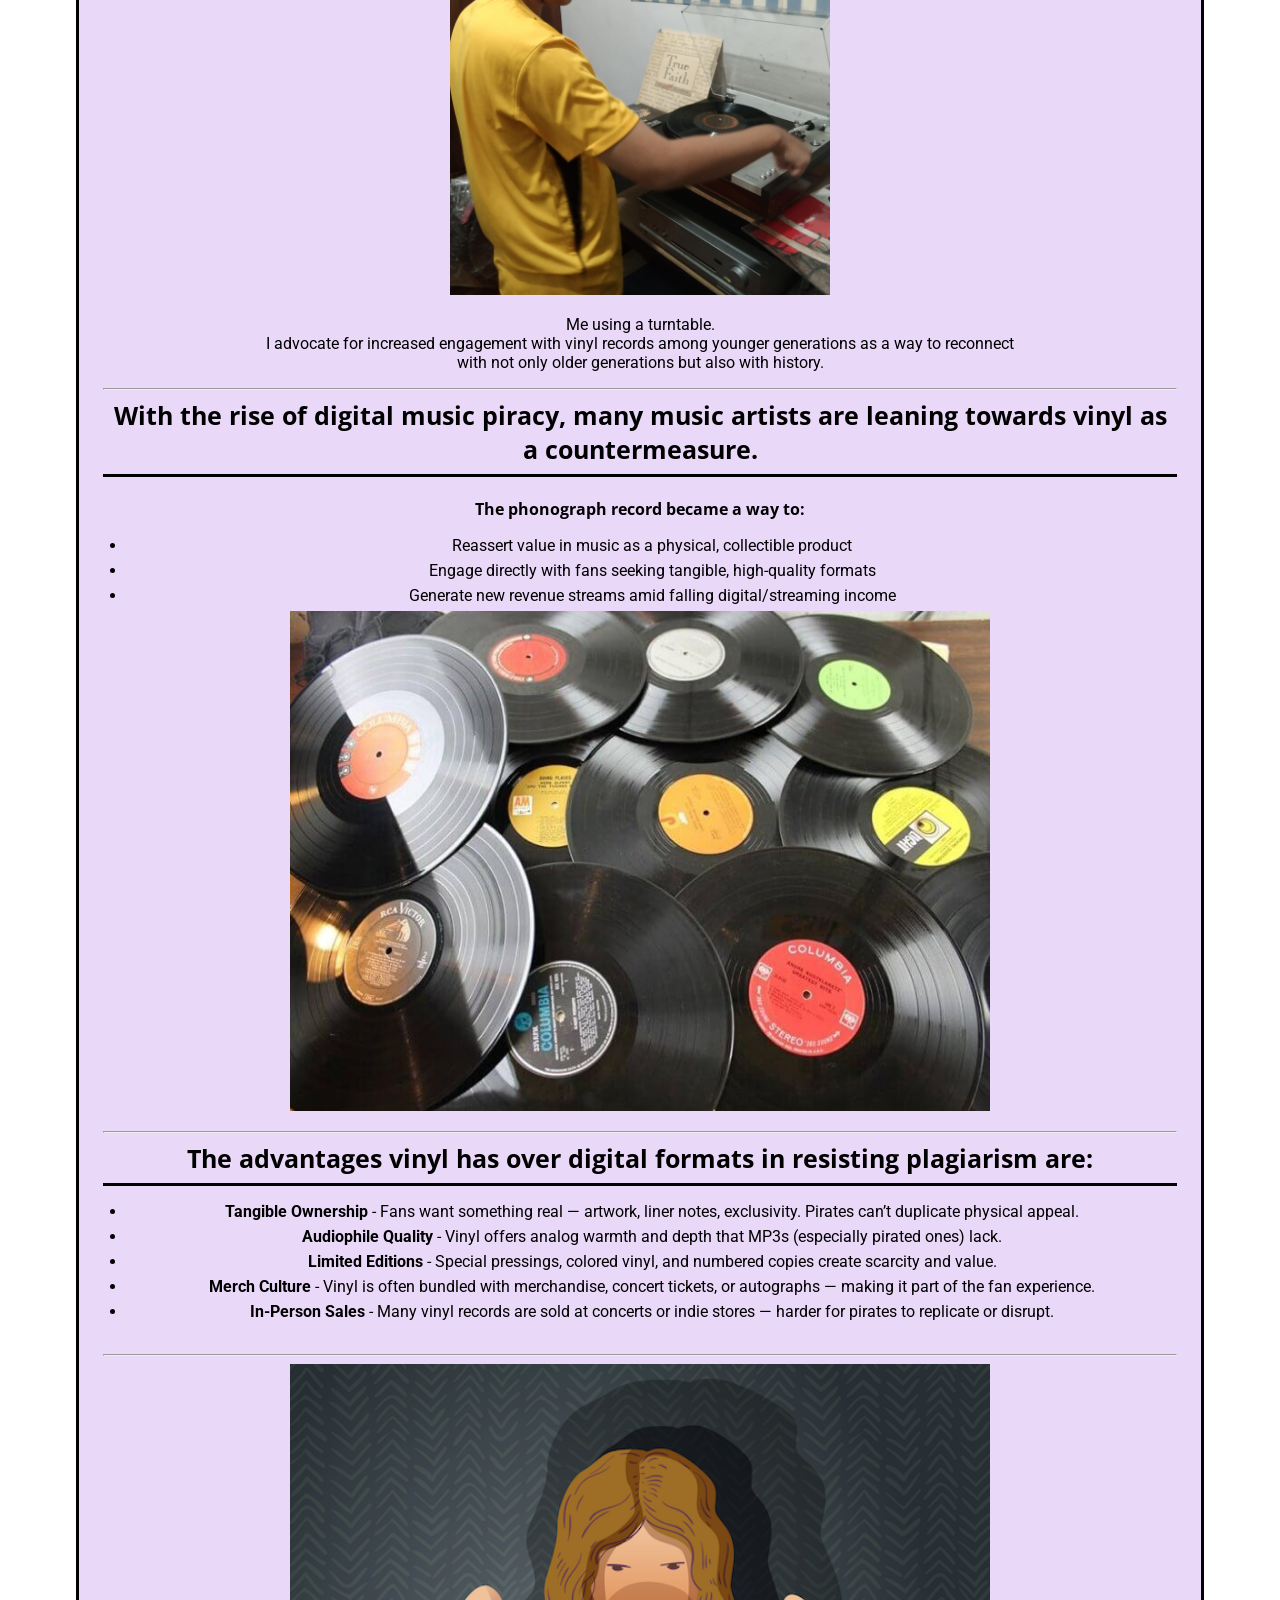
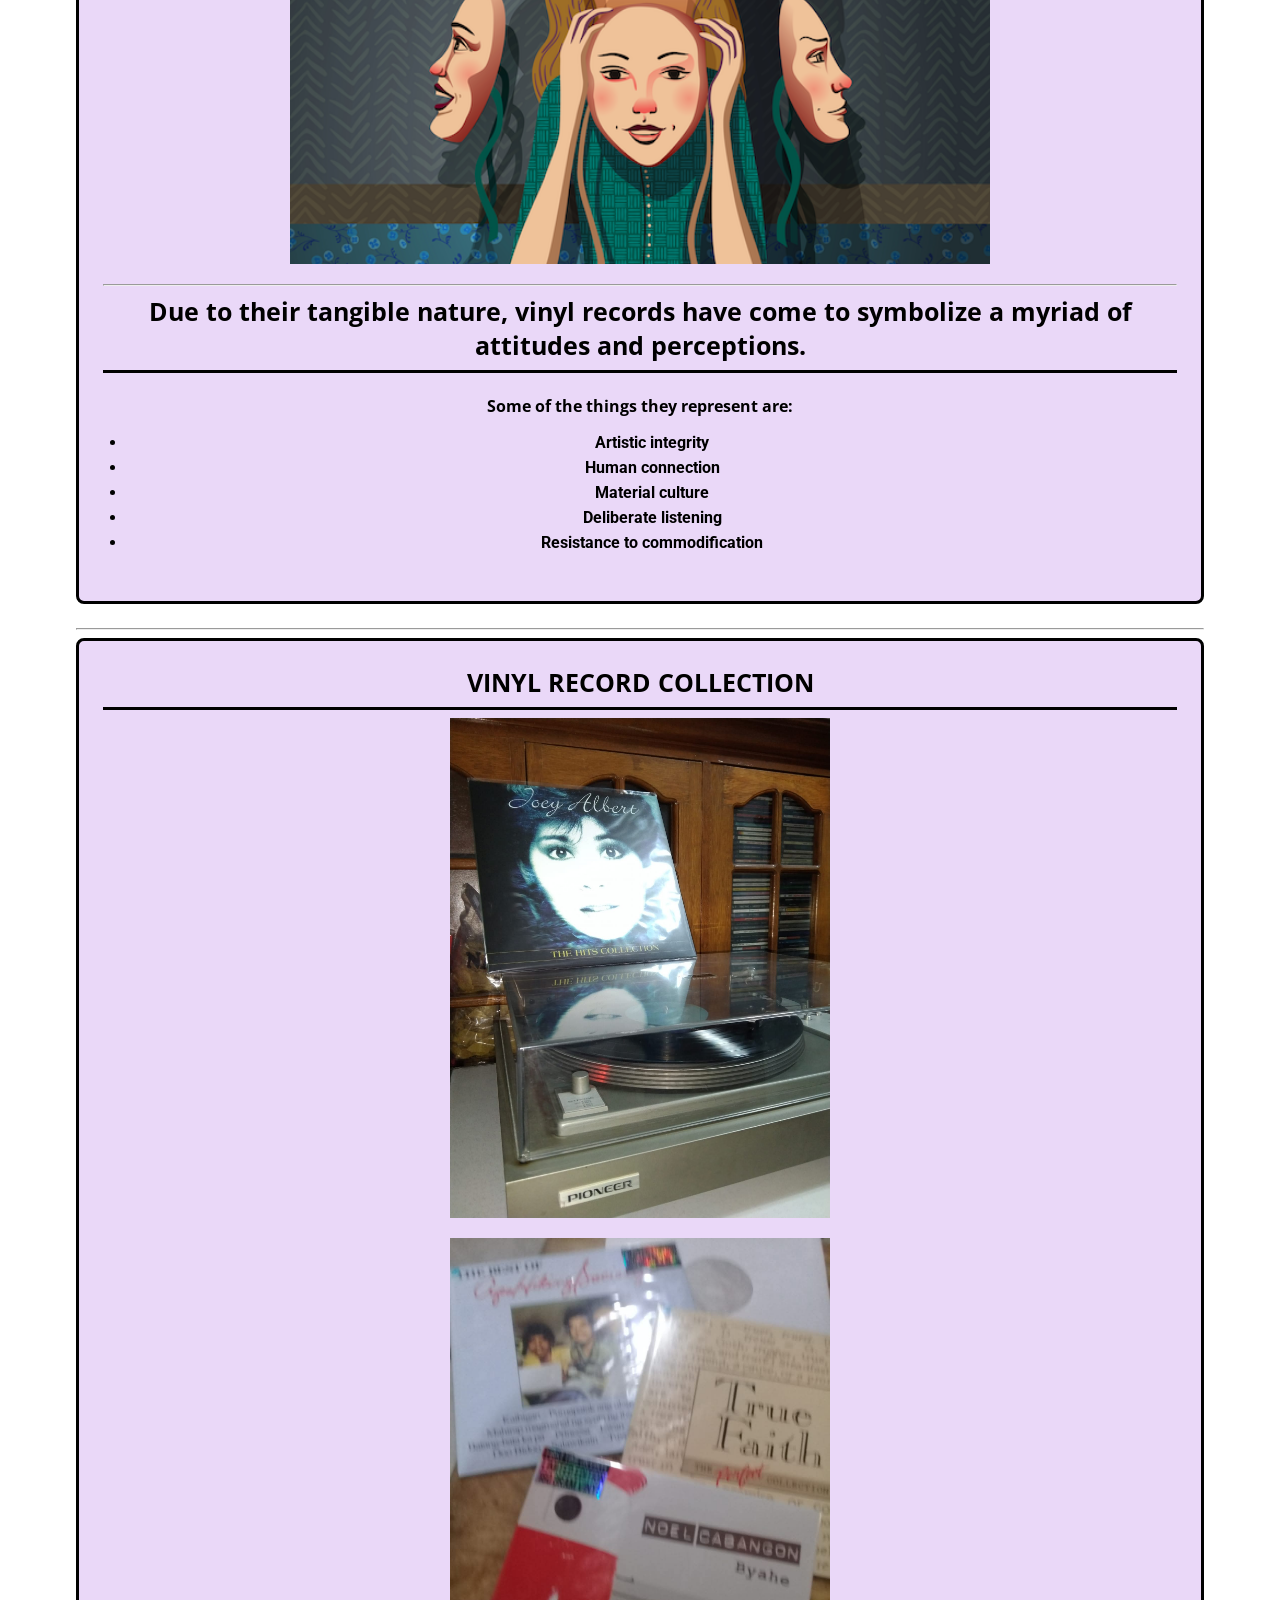
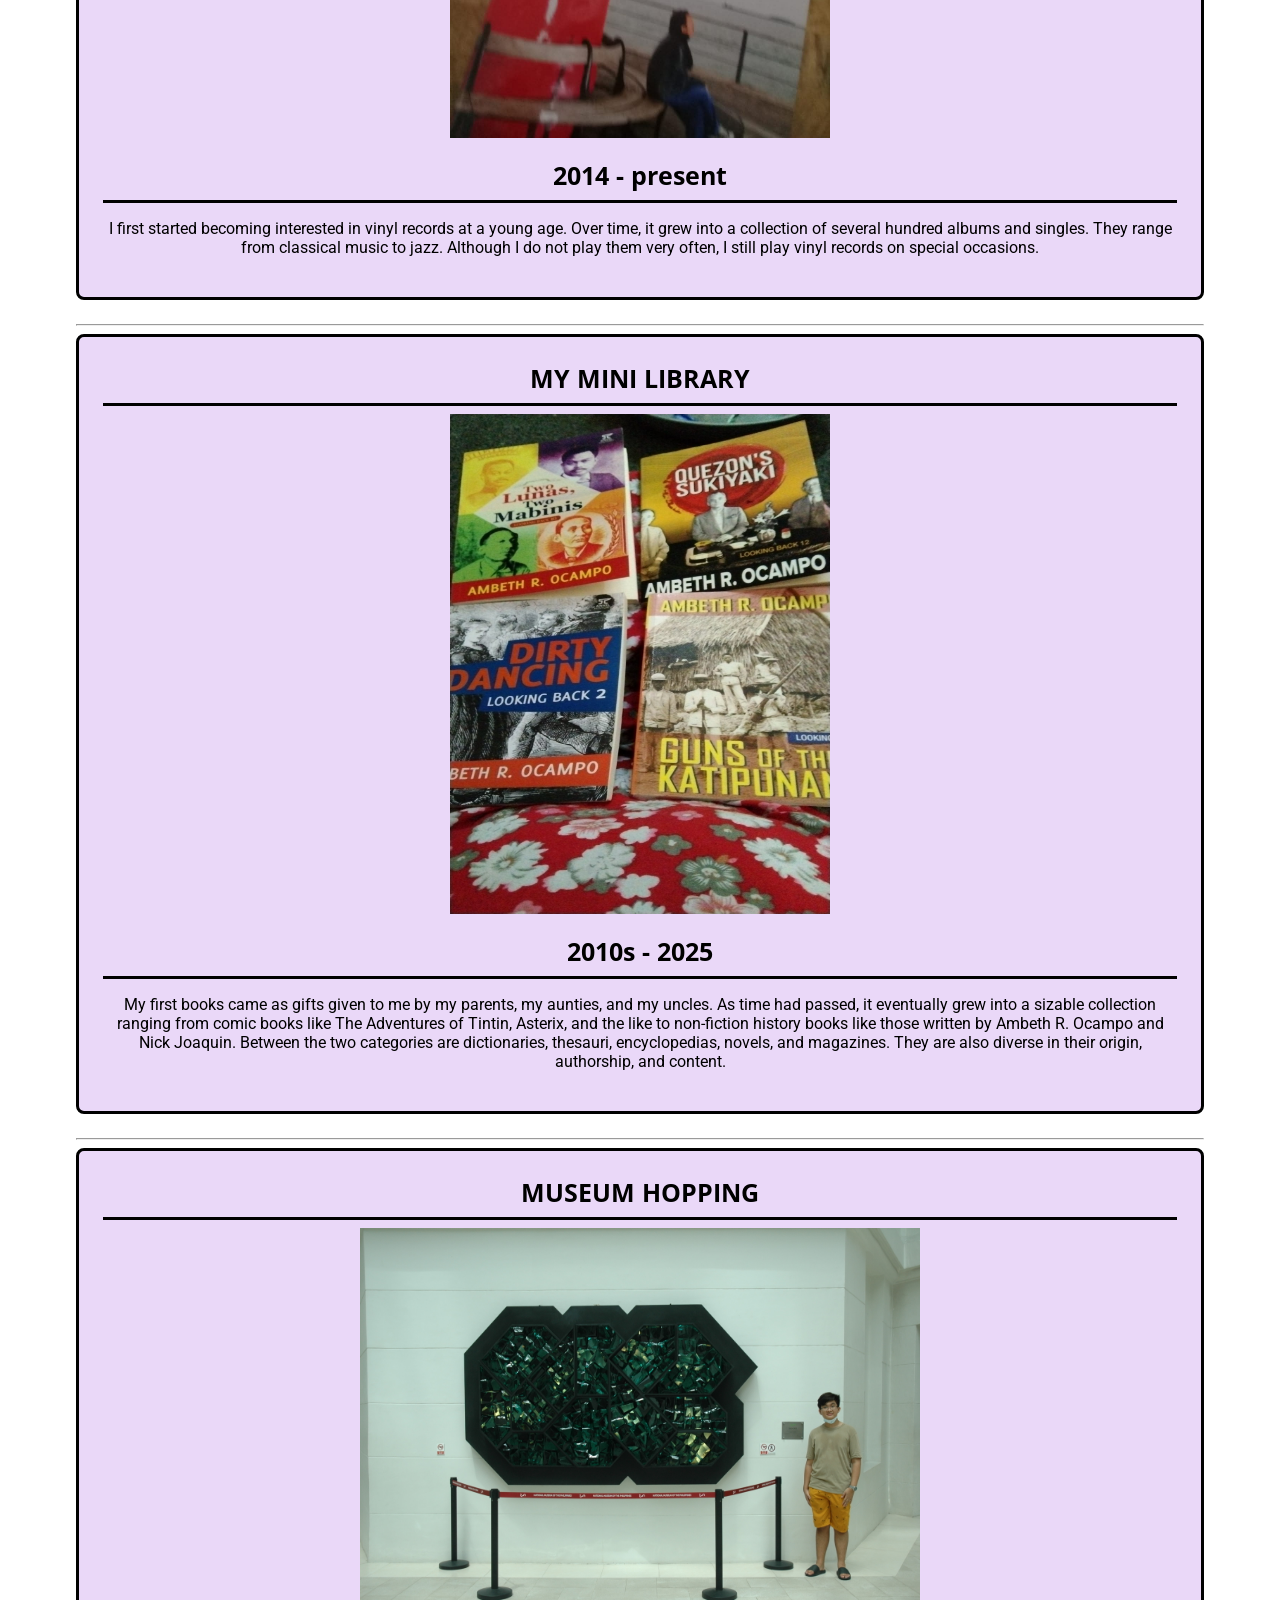
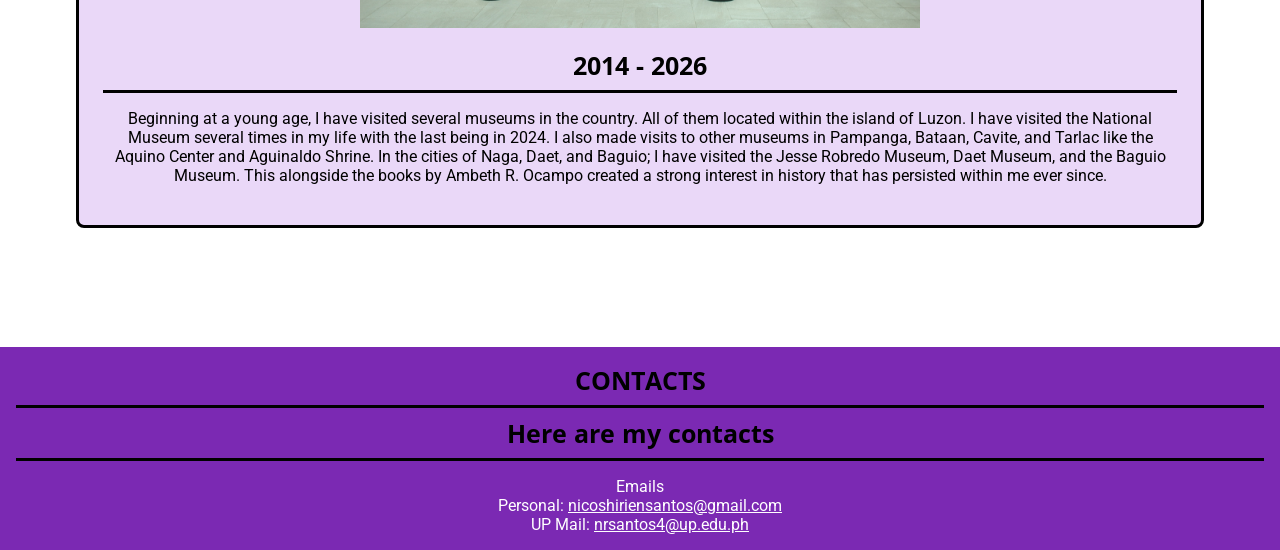
==== commit bc3475e1: "Fix HTML formatting and update profile content" ====
--- a/index.html
+++ b/index.html
@@ -22,7 +22,7 @@
      <div class="myprofile">
 
      <div class="profile-photo">
-          <p><img src="images/jesserobredocropped.jpg" alt="Jesse Robredo cropped" height="250" width="380" ></p>
+          <p><img src="images/jesserobredocropped.jpg" alt="Jesse Robredo cropped" height="280" width="380" ></p>
      </div>
      
      <hr>
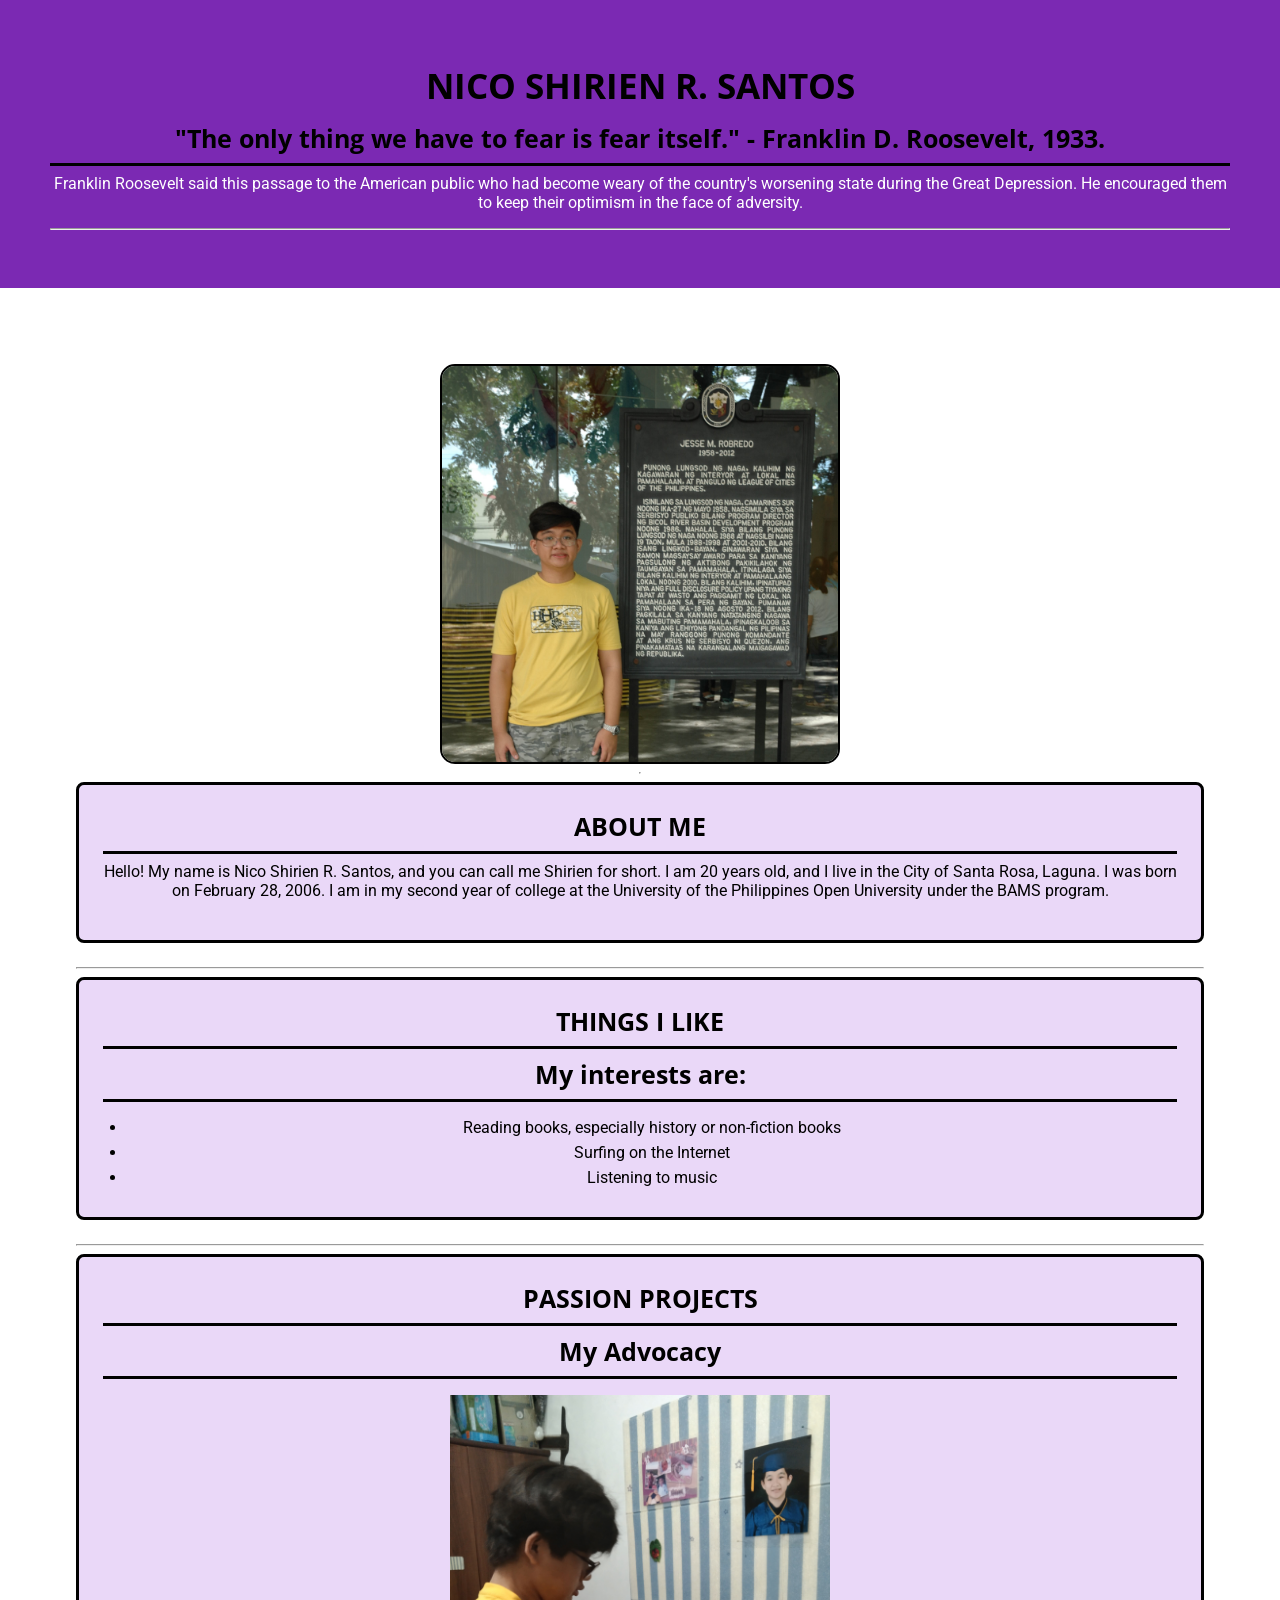
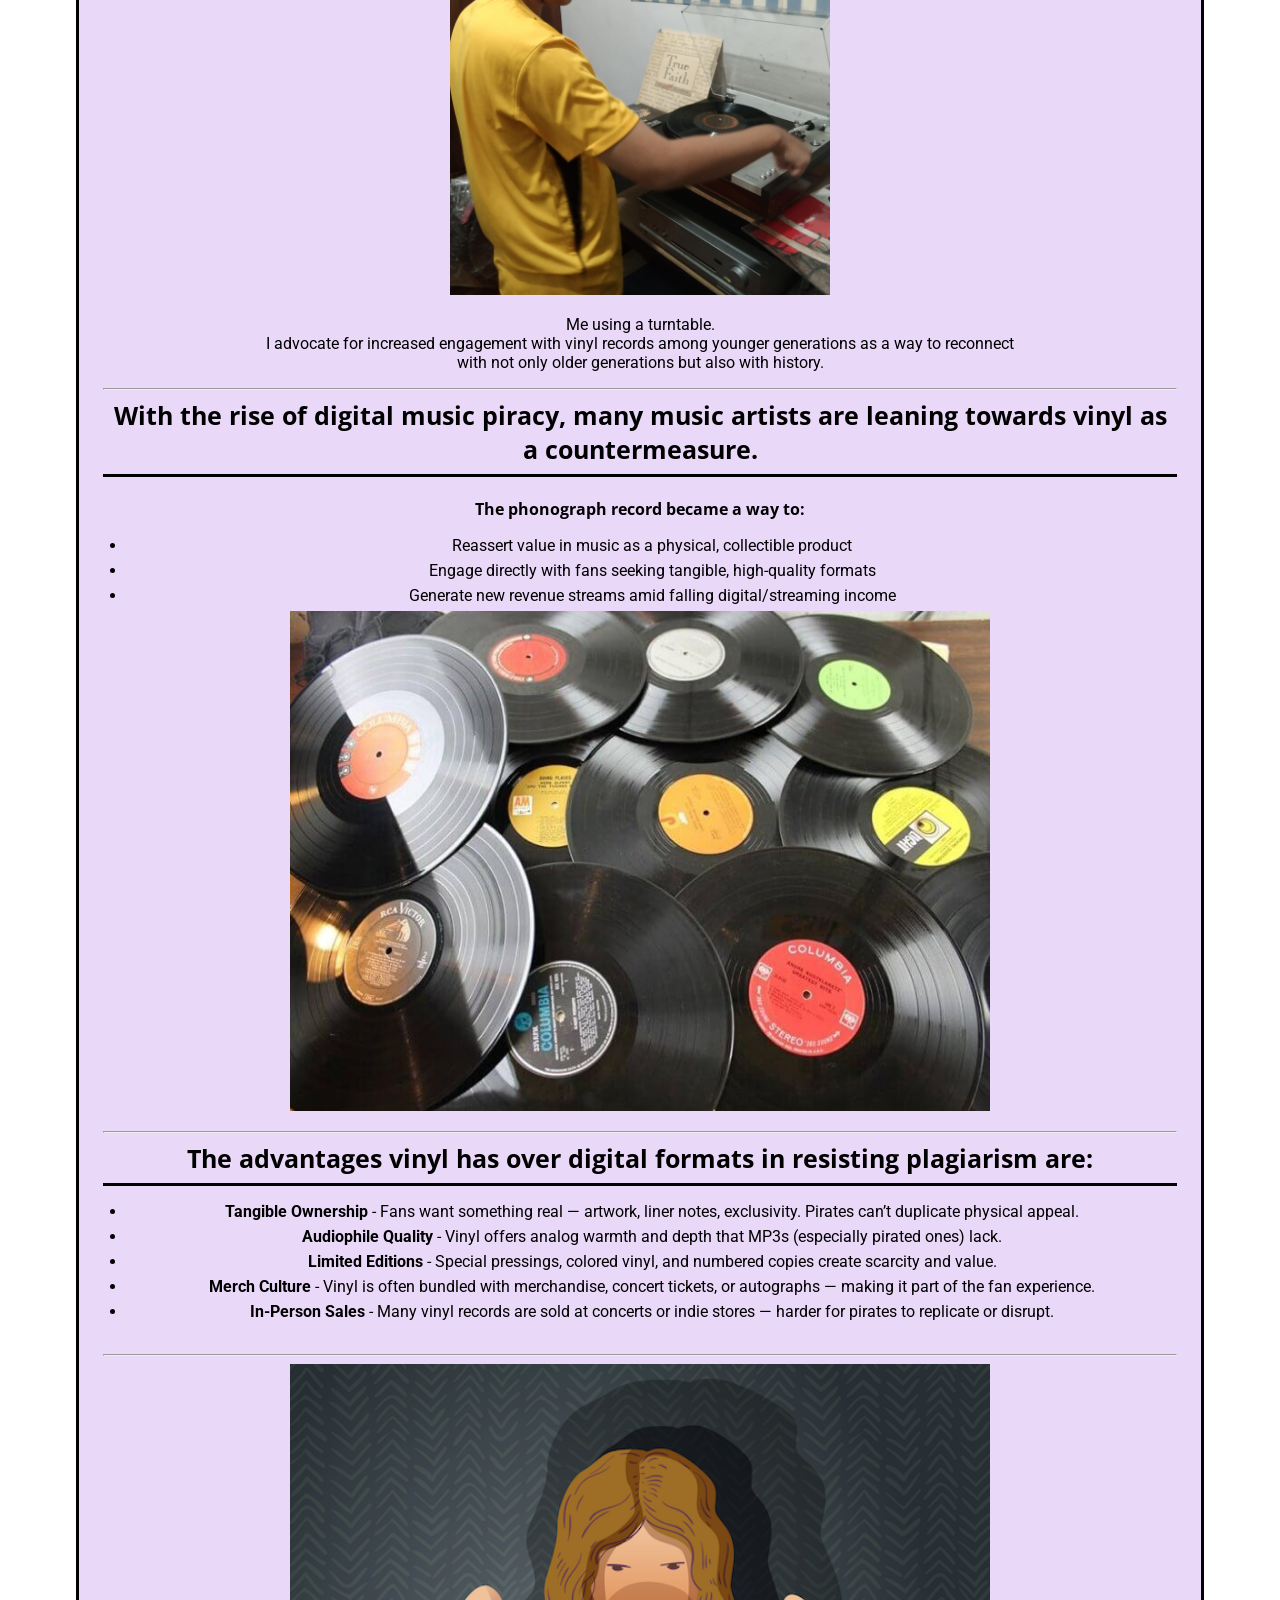
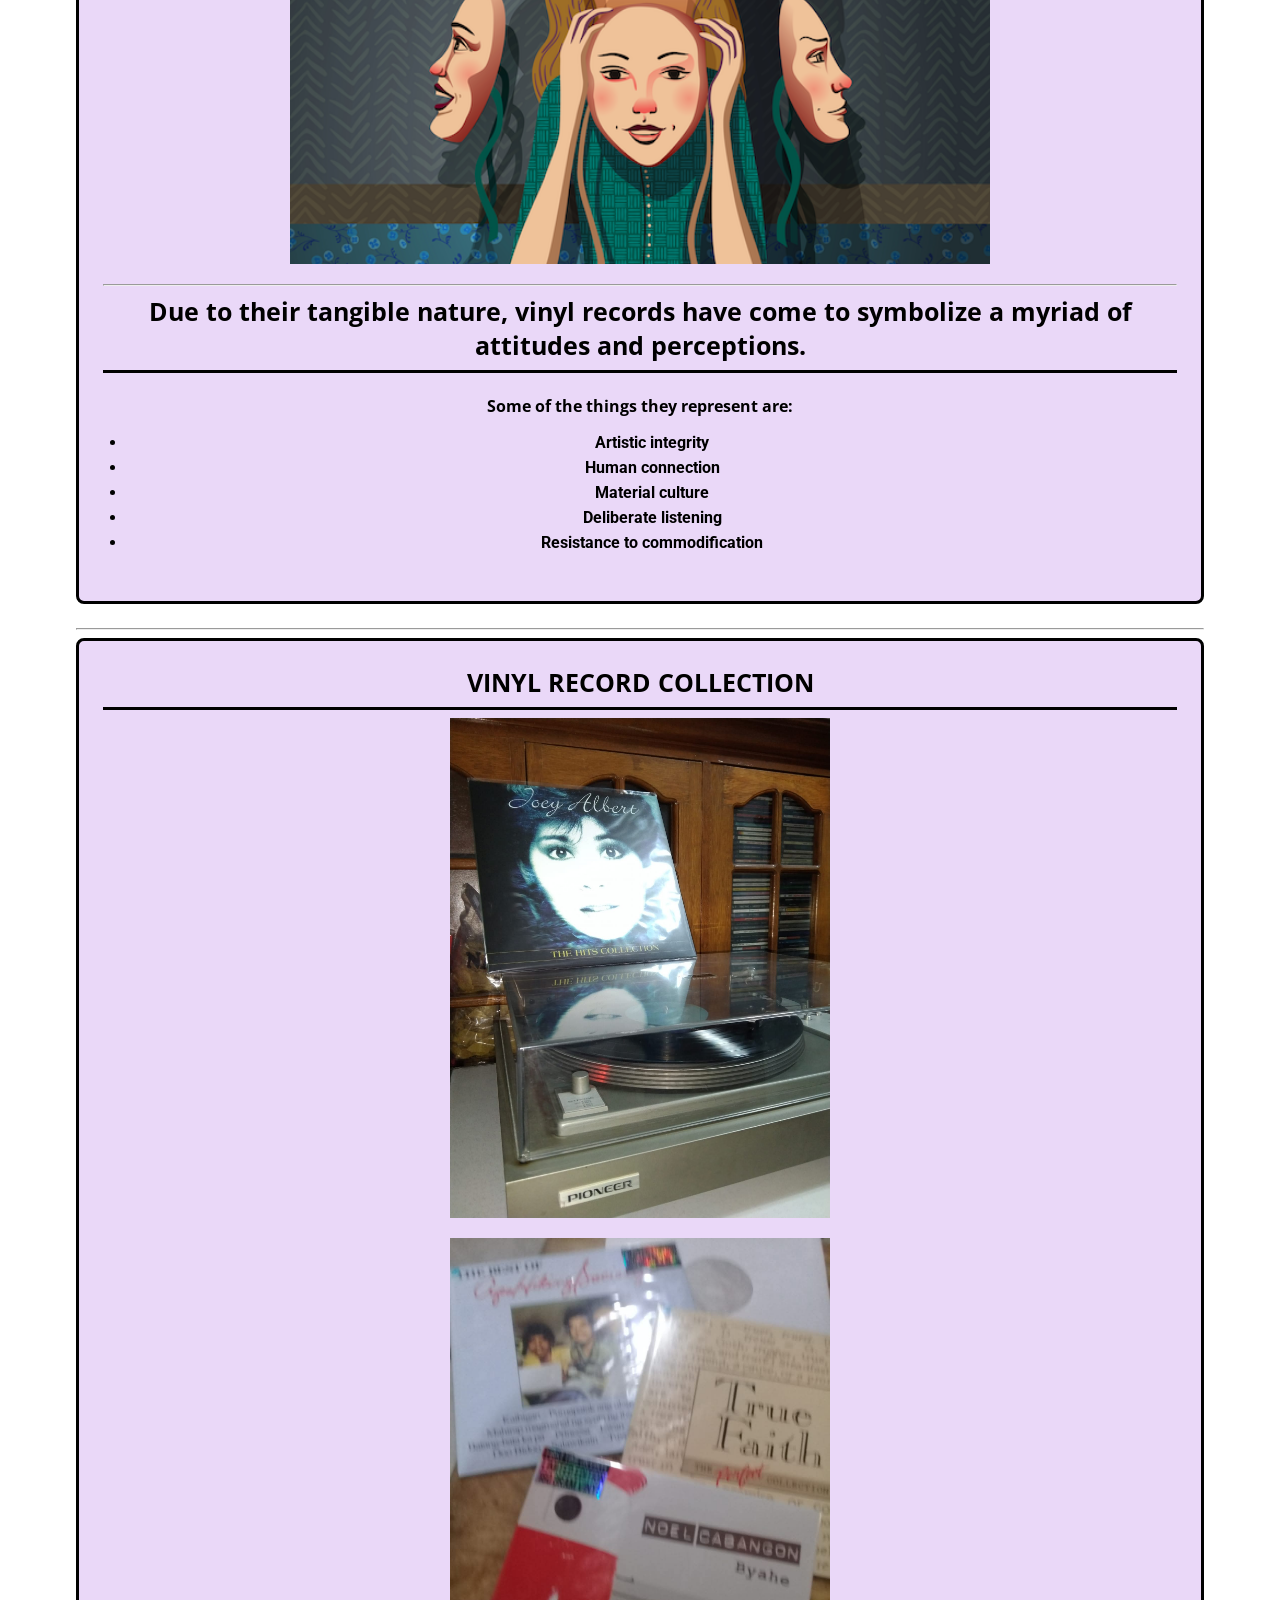
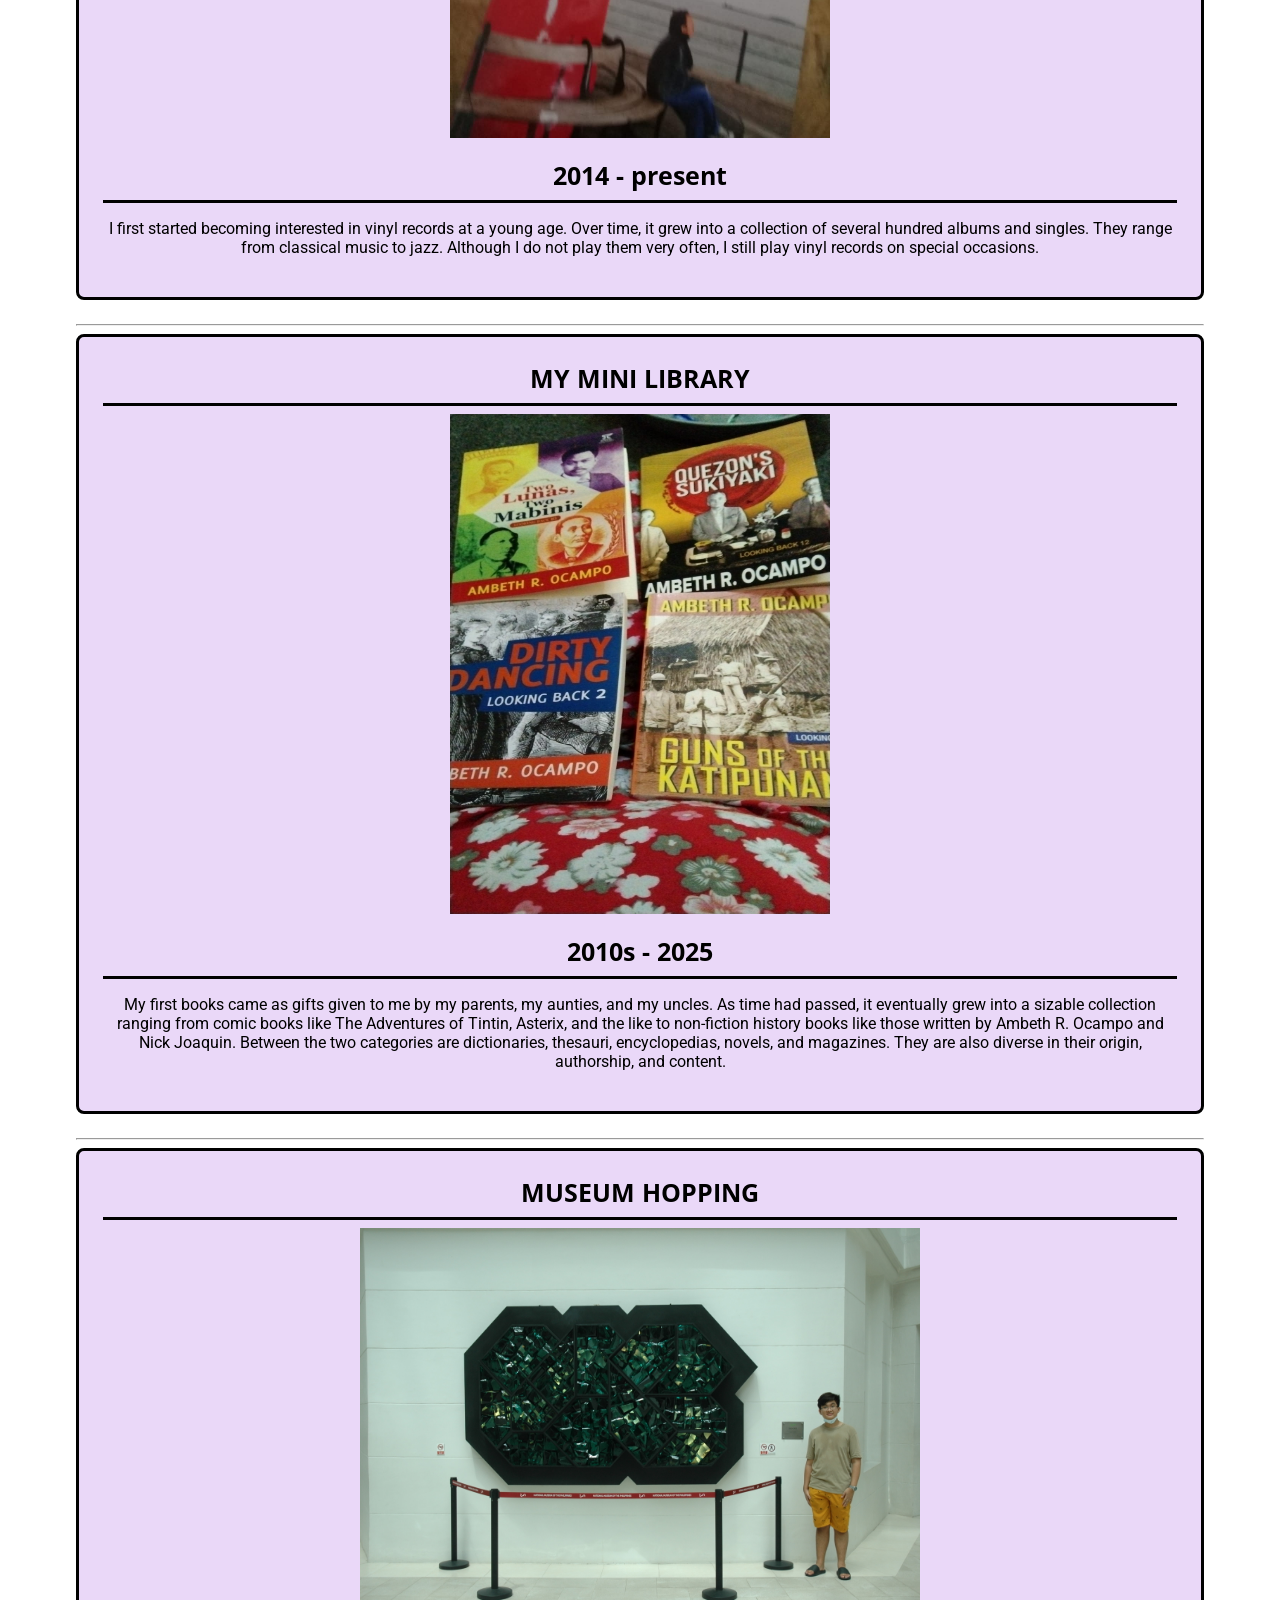
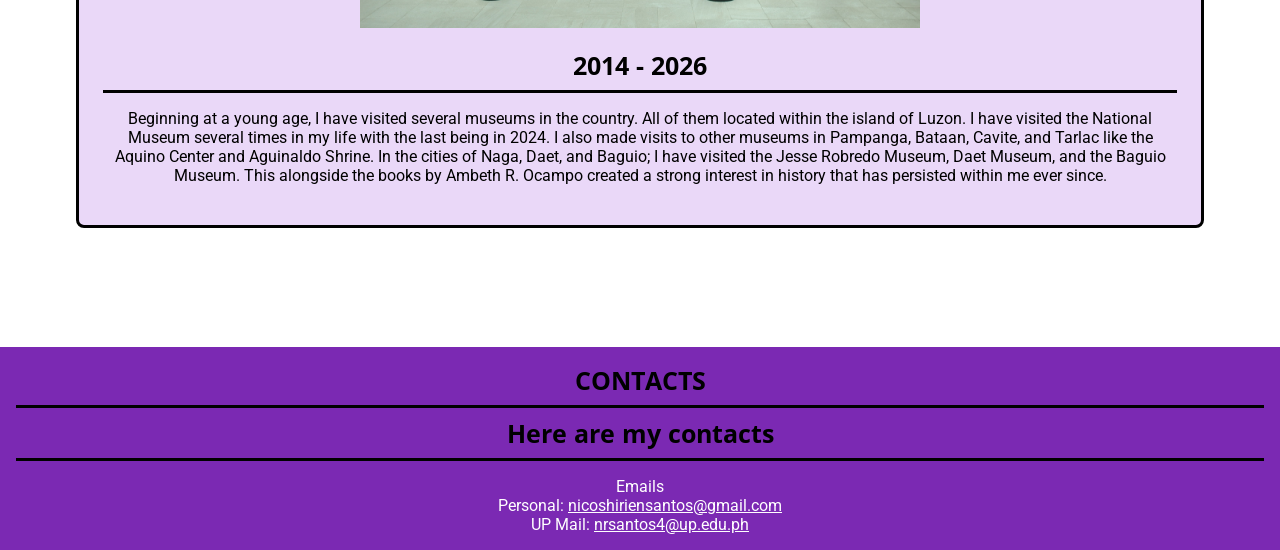
==== commit fb48604d: "Fix HTML encoding issues in index.html" ====
--- a/index.html
+++ b/index.html
@@ -22,7 +22,7 @@
      <div class="myprofile">
 
      <div class="profile-photo">
-          <p><img src="images/jesserobredocropped.jpg" alt="Jesse Robredo cropped" height="280" width="380" ></p>
+          <img src="images/jesserobredocropped.jpg" alt="Jesse Robredo cropped">
      </div>
      
      <hr>
--- a/style.css
+++ b/style.css
@@ -60,8 +60,15 @@
     text-align: center;
     font-size: 40px;
     font-weight: bold;
-    padding: 50px;
+    overflow: hidden; /* Clips the image corners to match the 15px border-radius */
     box-sizing: border-box;   
+}
+
+.profile-photo img {
+    width: 100%;
+    height: 100%;
+    object-fit: cover; /* Fills the box cleanly without squishing the image */
+    display: block;
 }
 
 /* Content beside the placeholder */
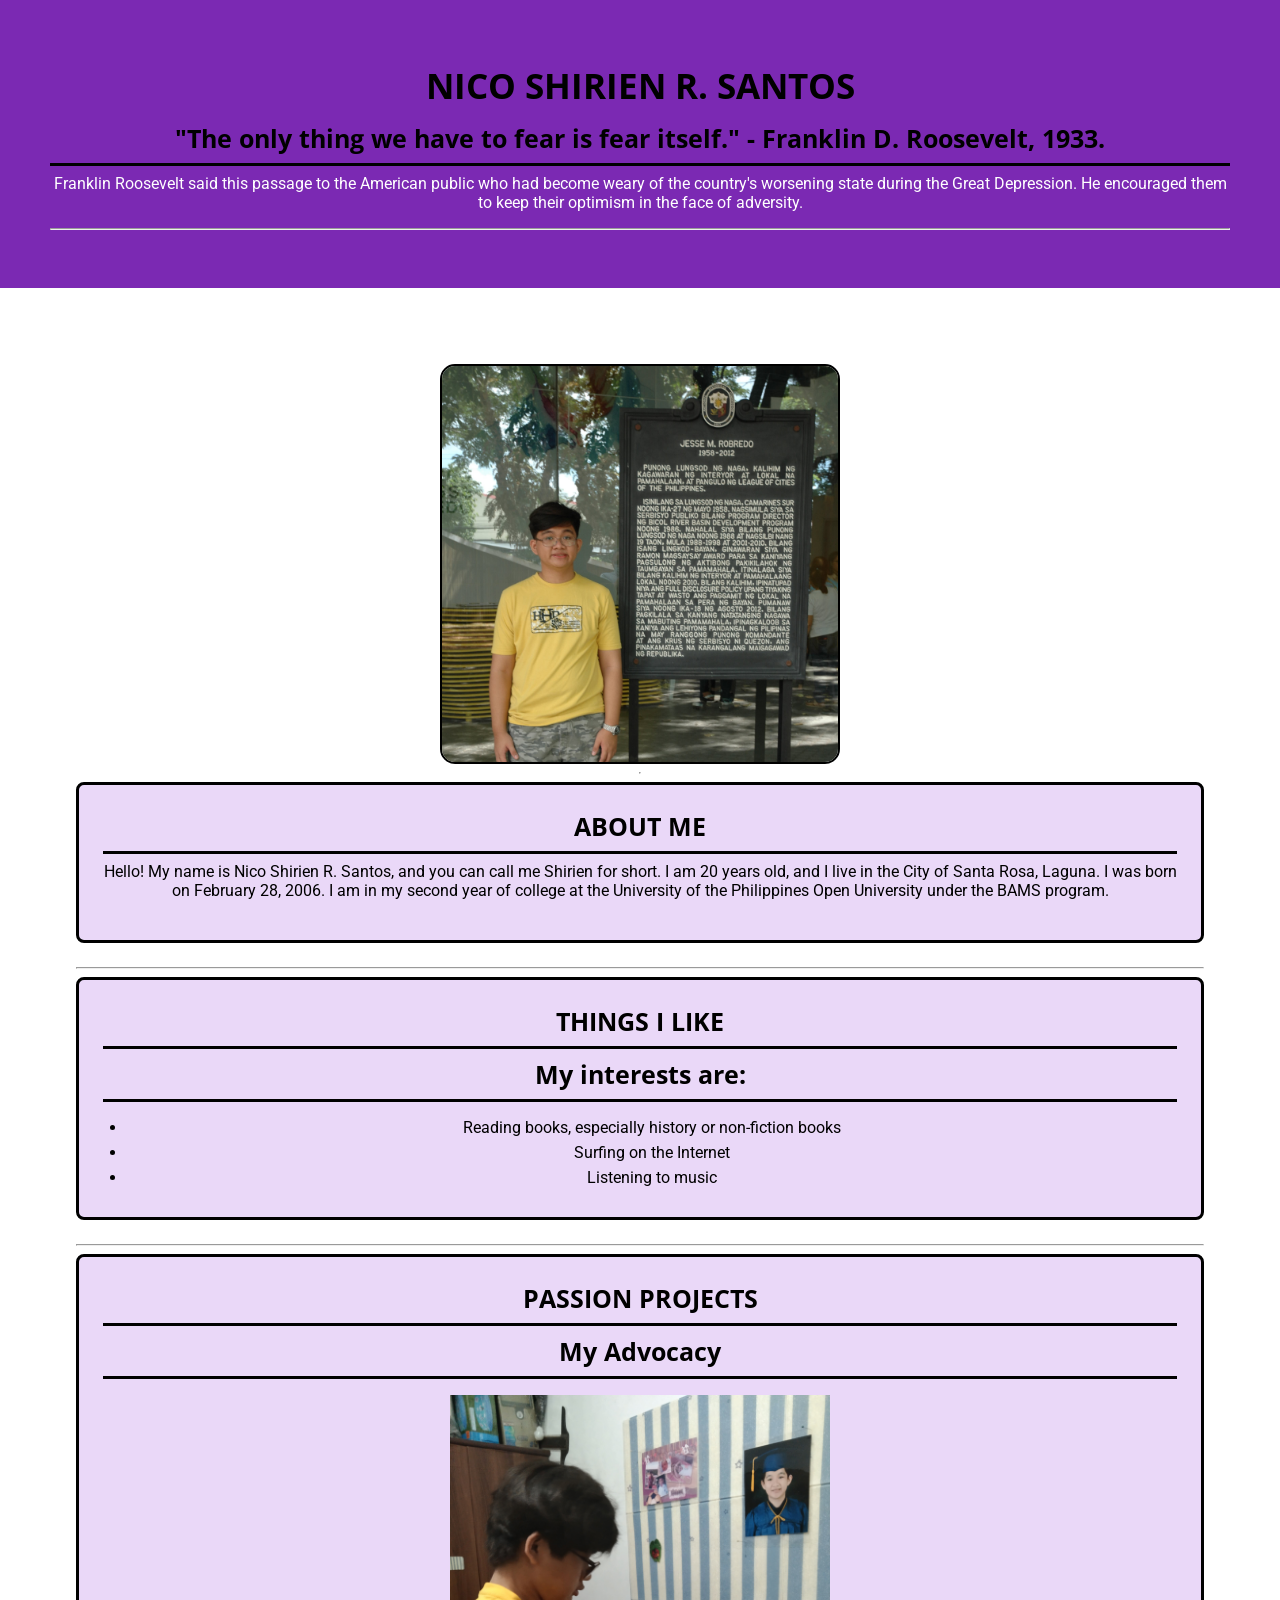
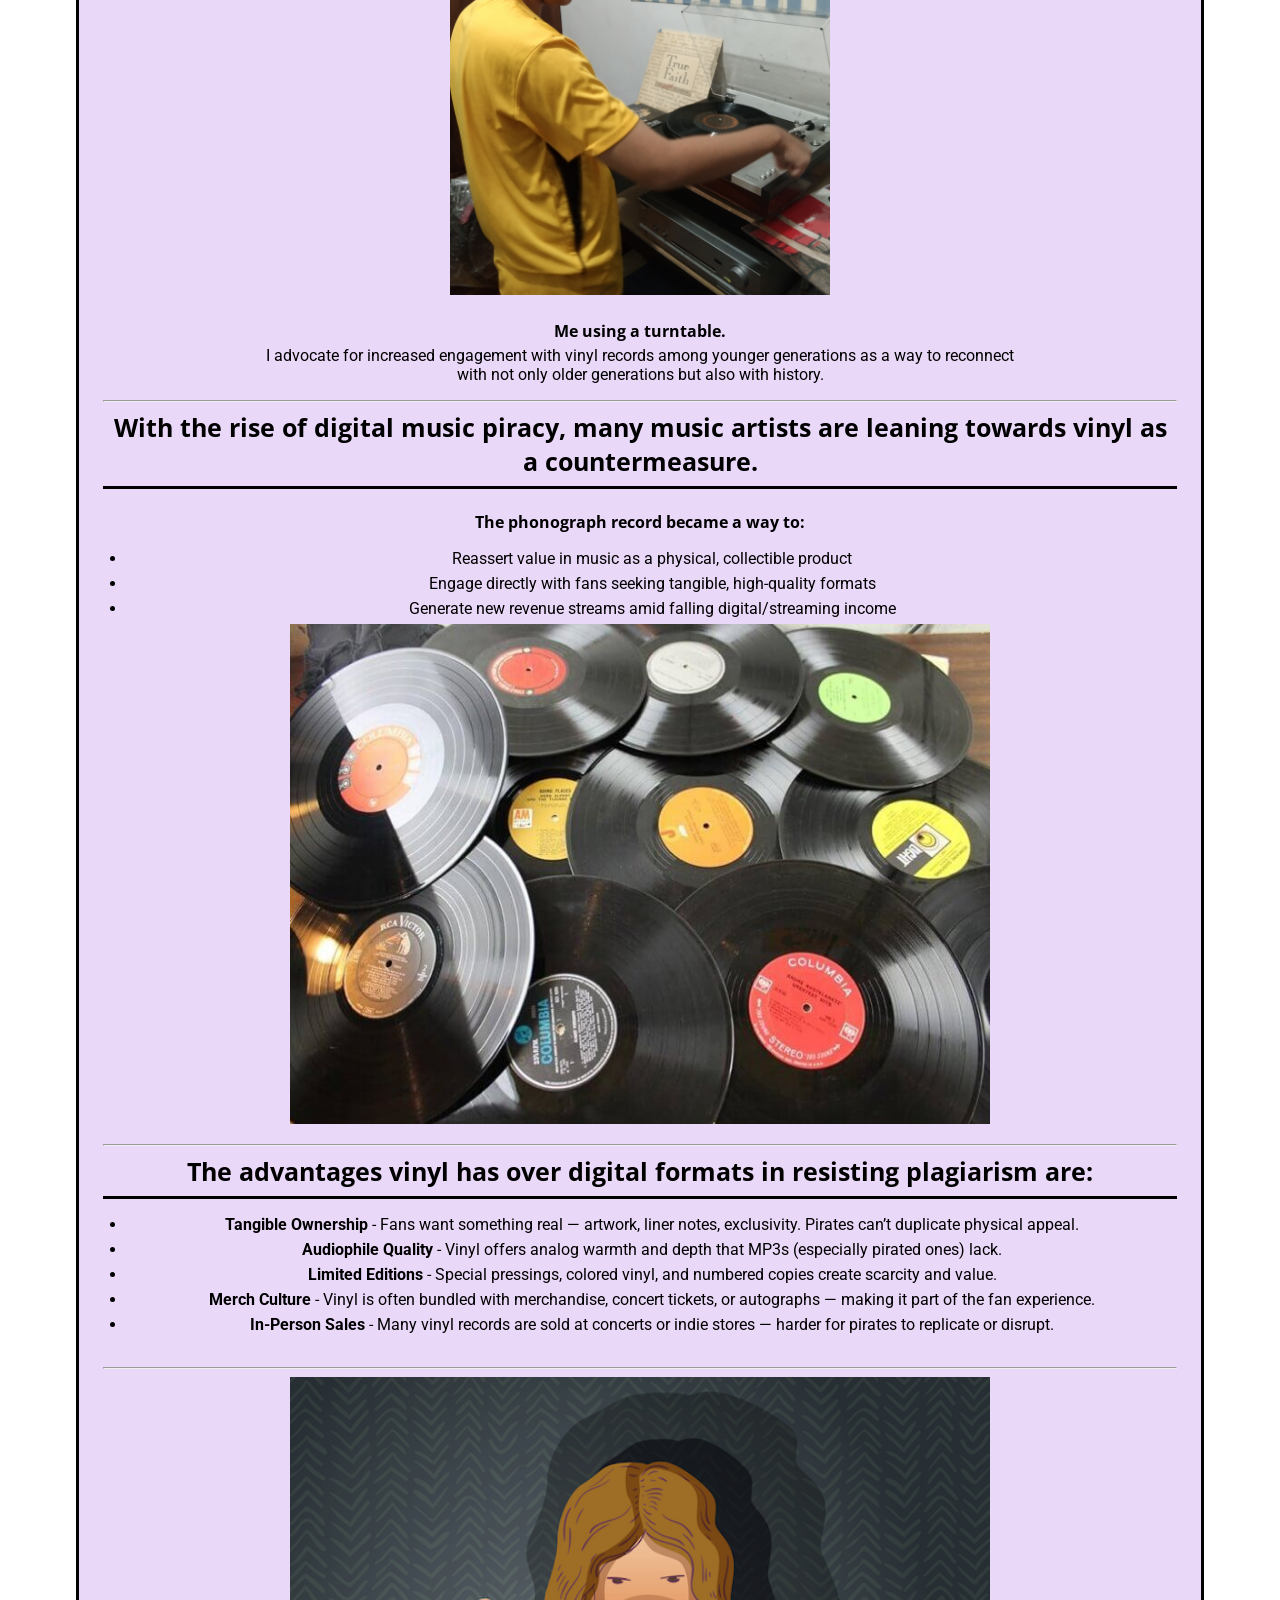
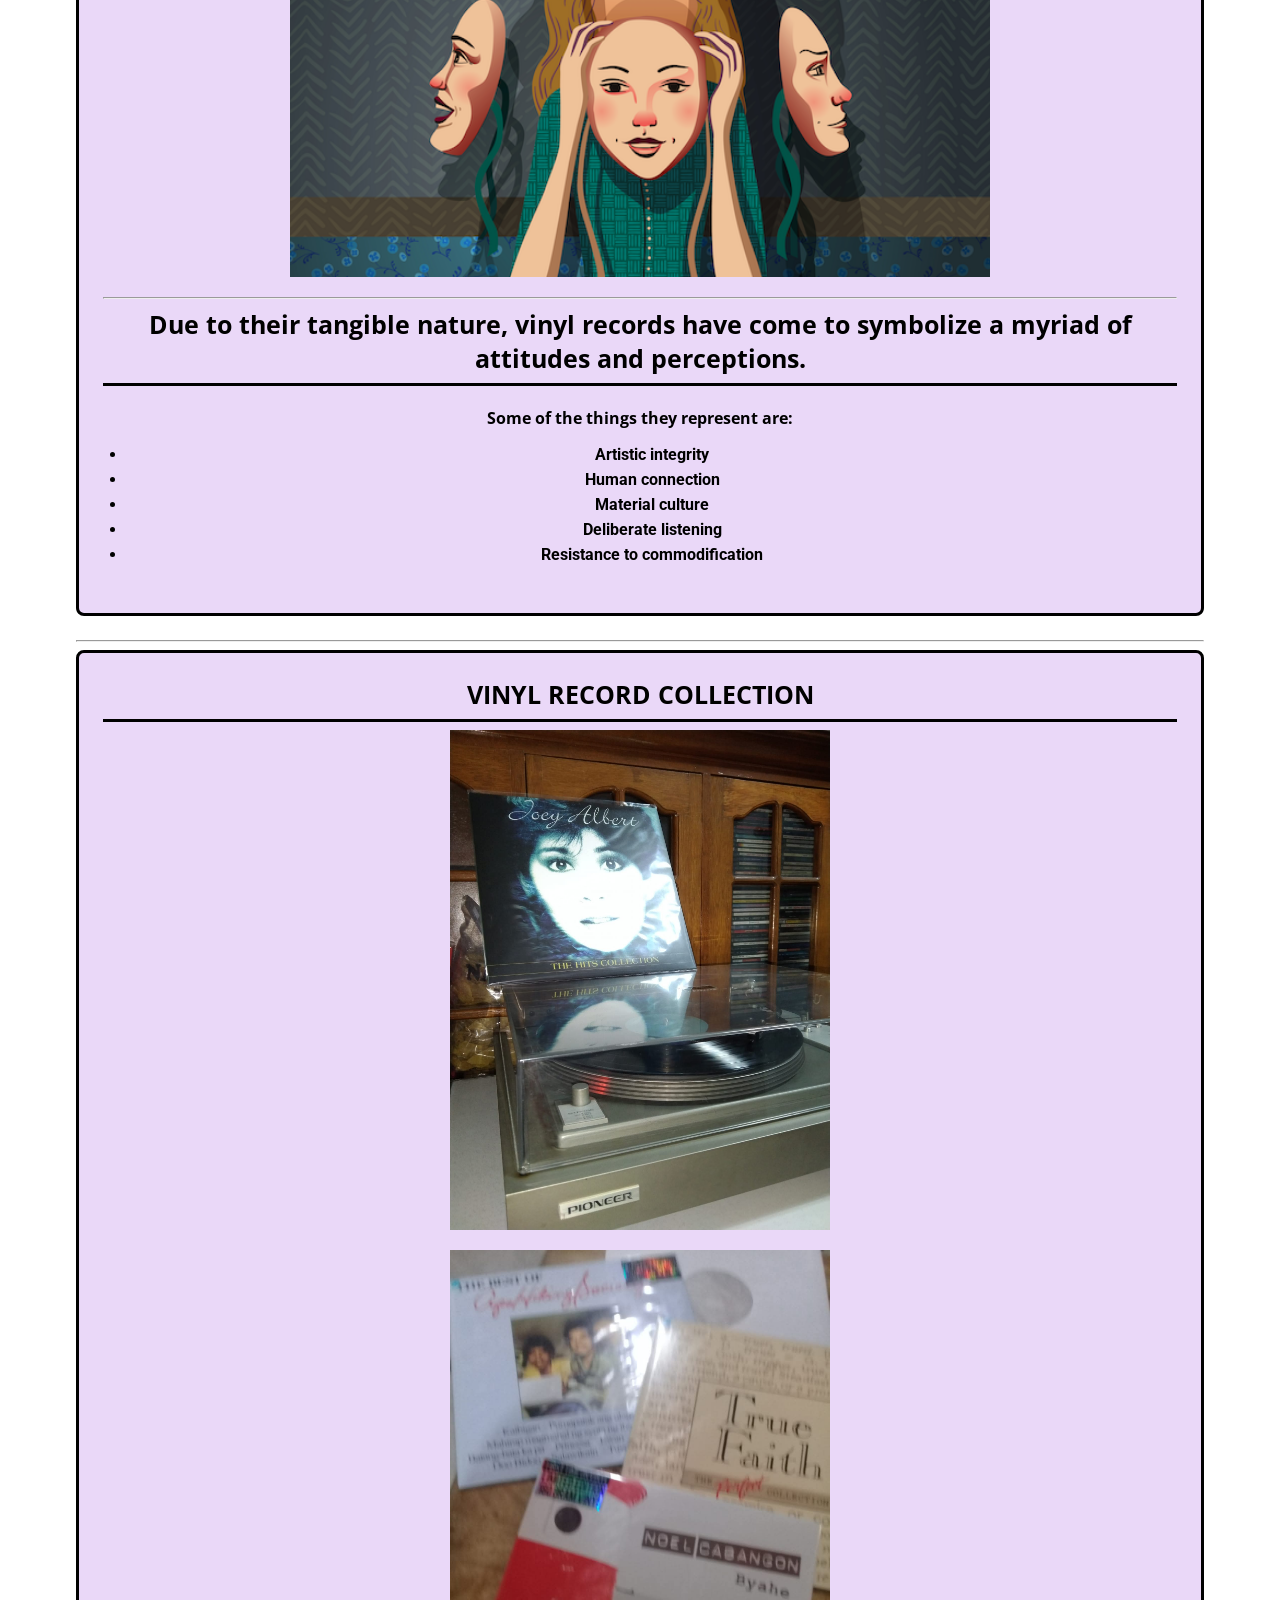
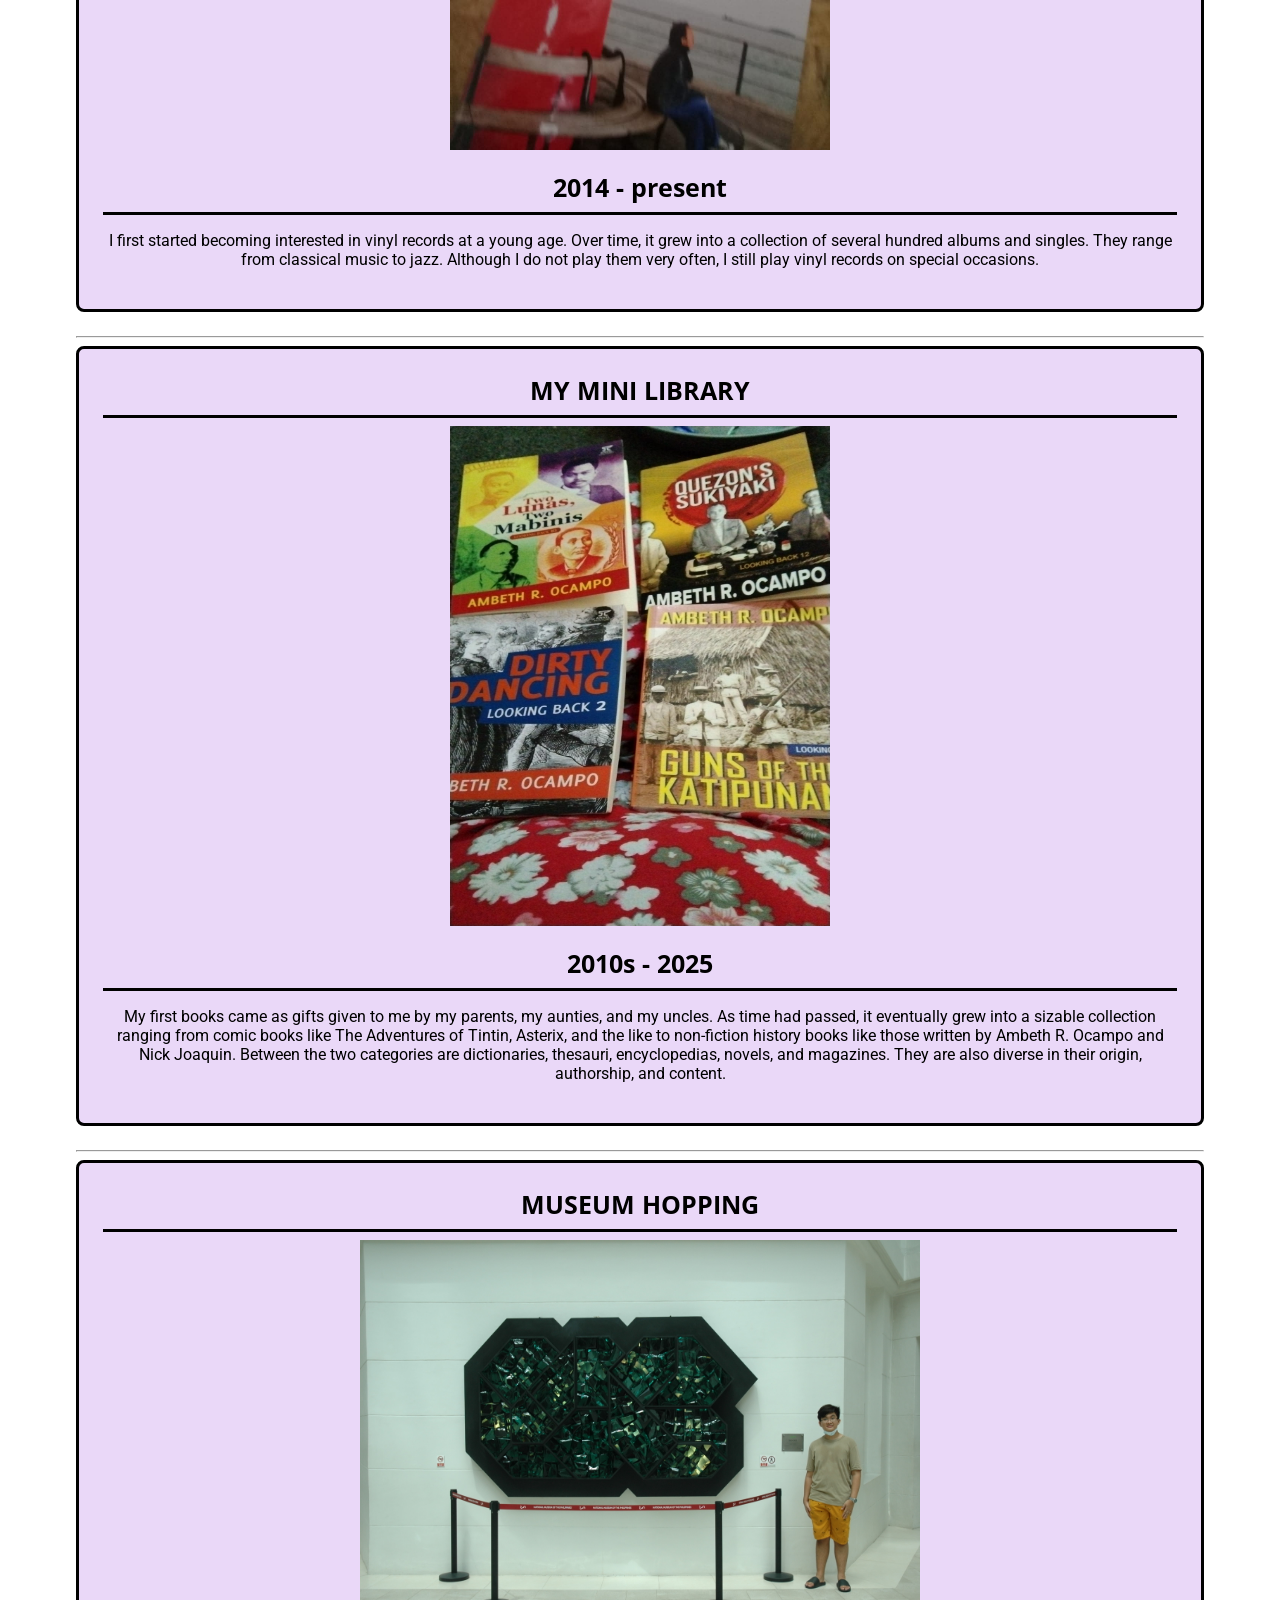
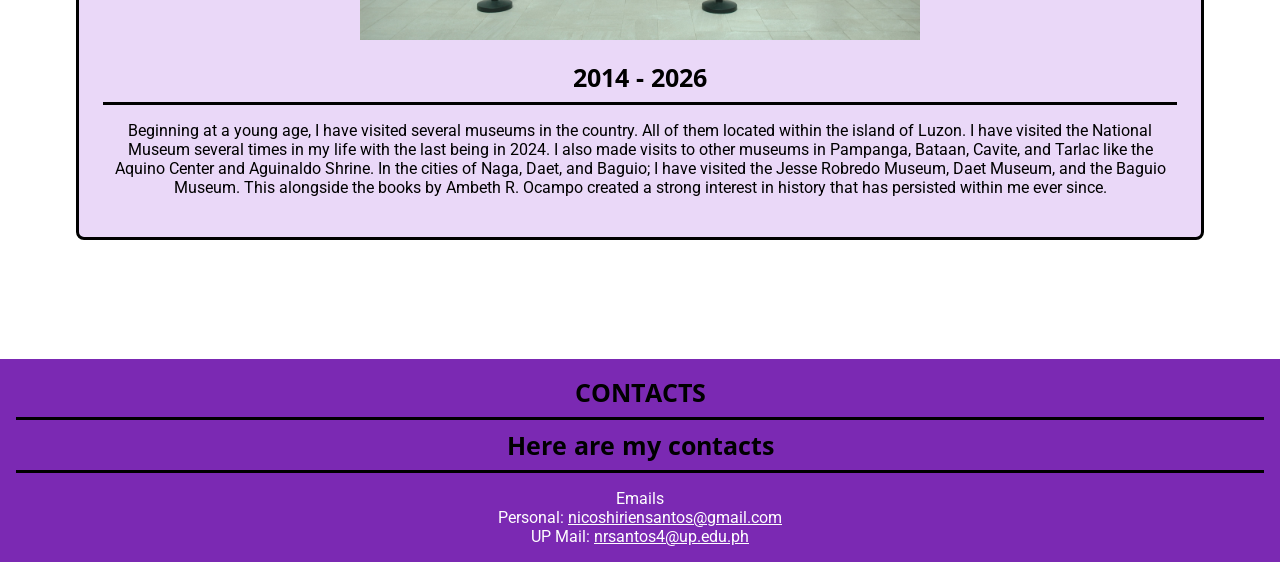
==== commit 203807ae: "Fix HTML encoding issues in index.html" ====
--- a/index.html
+++ b/index.html
@@ -50,7 +50,7 @@
        <h3> My Advocacy </h3>
       <p><img src="images/turntable.jpg" alt="Turntable" height="500" width="380" ></p>
 
-     <figcaption>Me using a turntable.</figcaption>
+     <h4> Me using a turntable. </h4>
 
       <p>
         I advocate for increased engagement with vinyl records among younger generations as a way to reconnect <br> 
